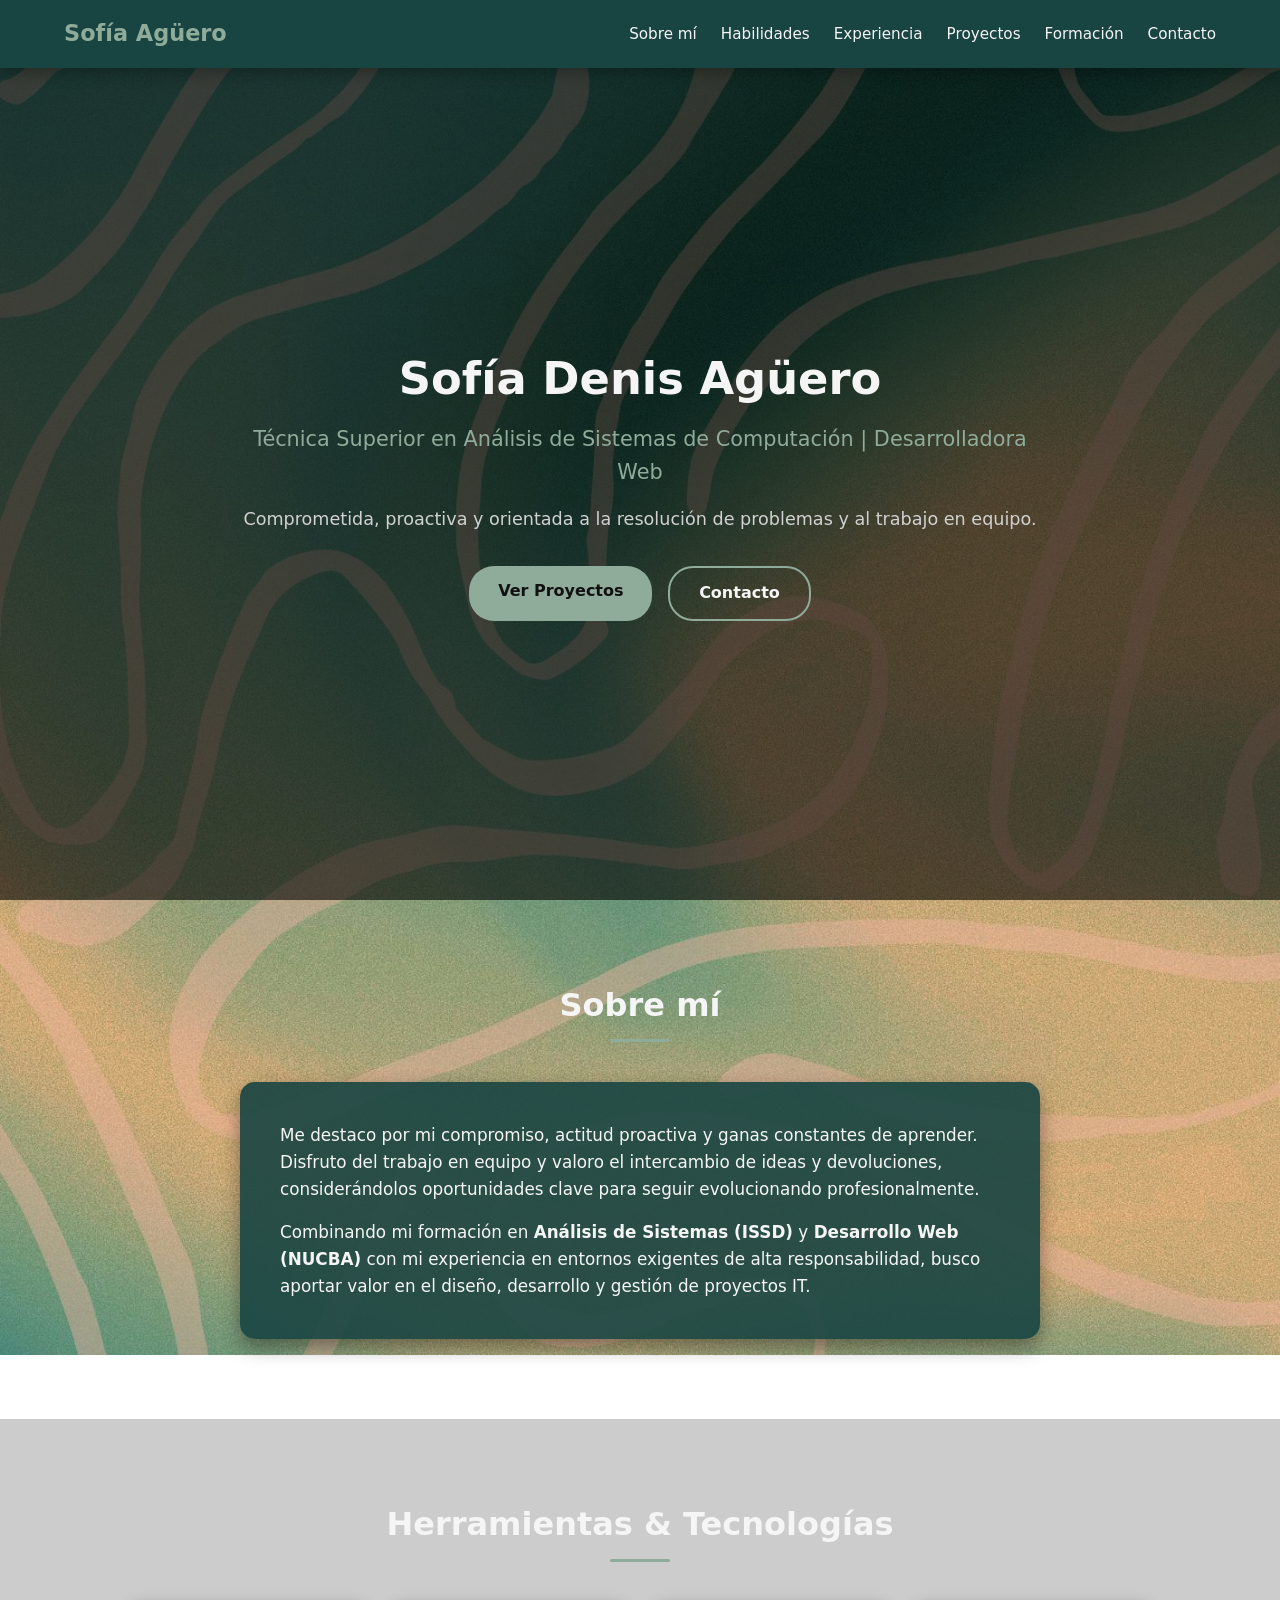
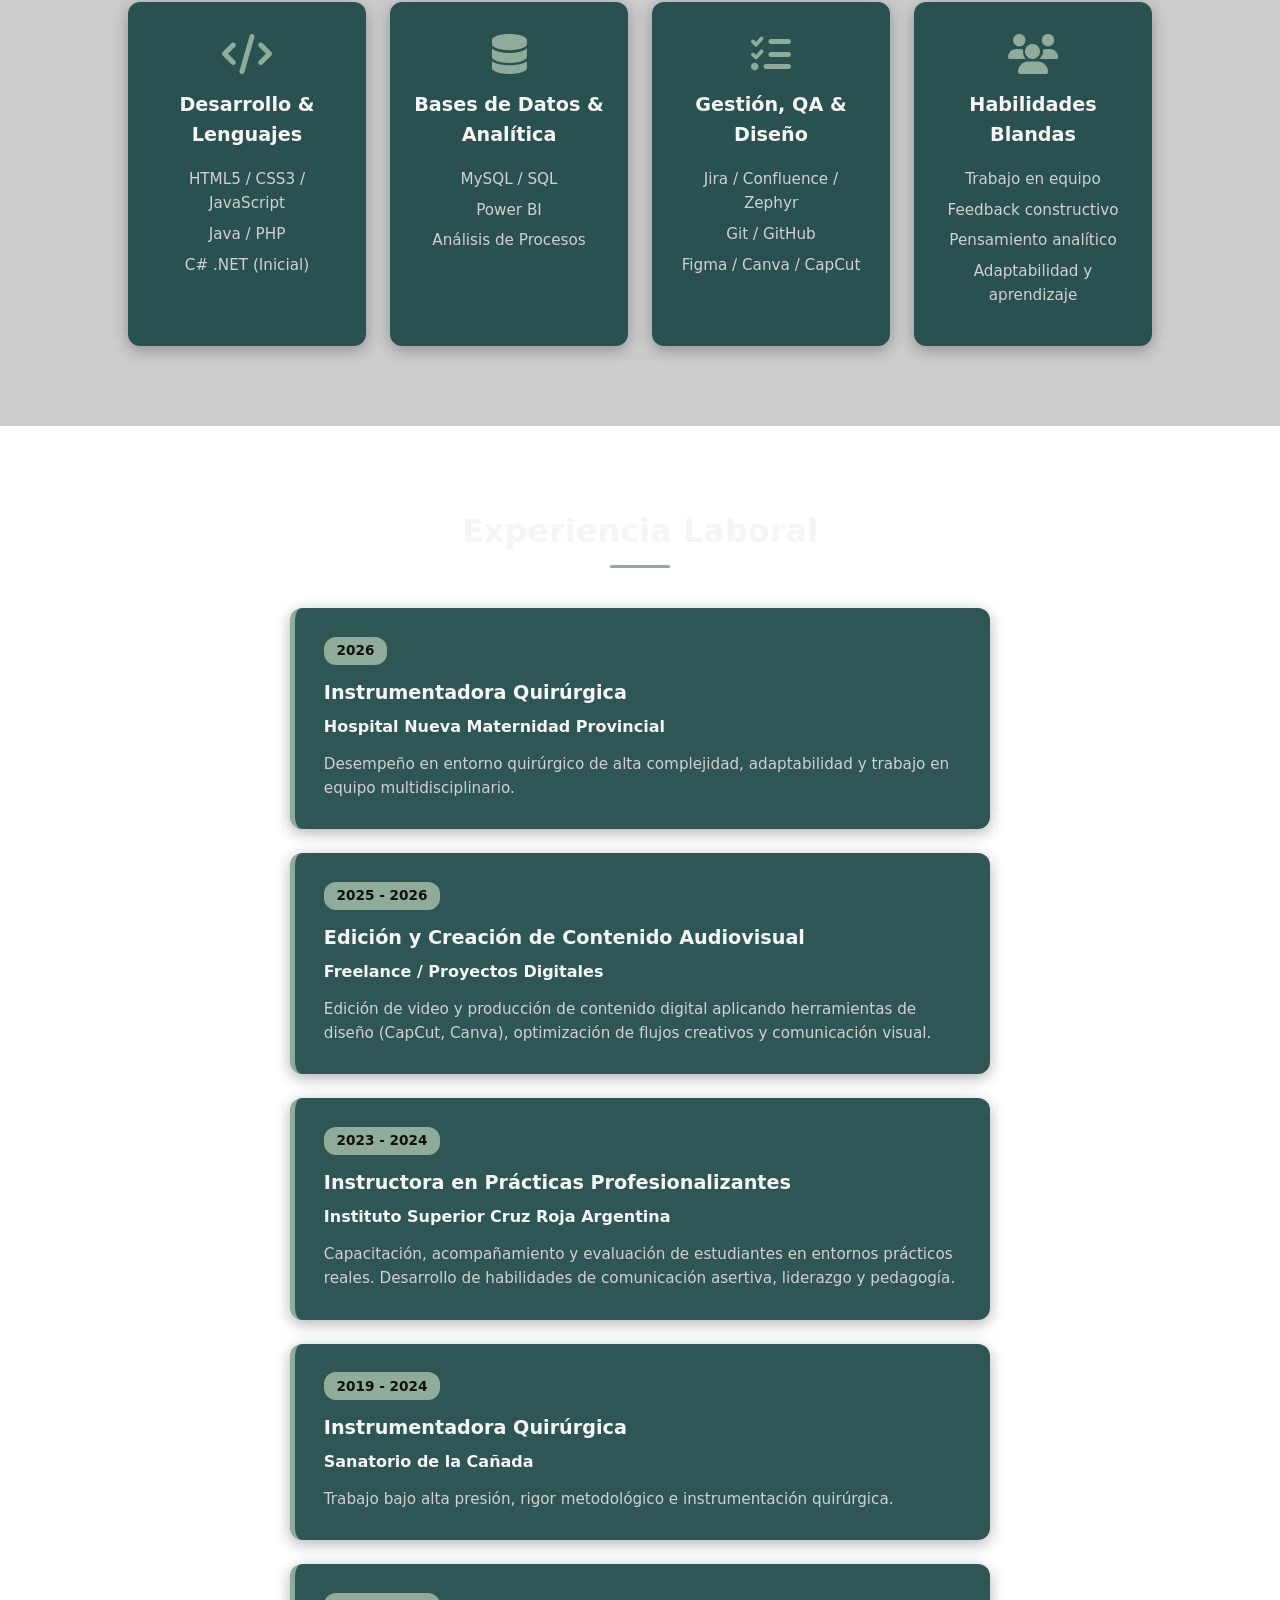
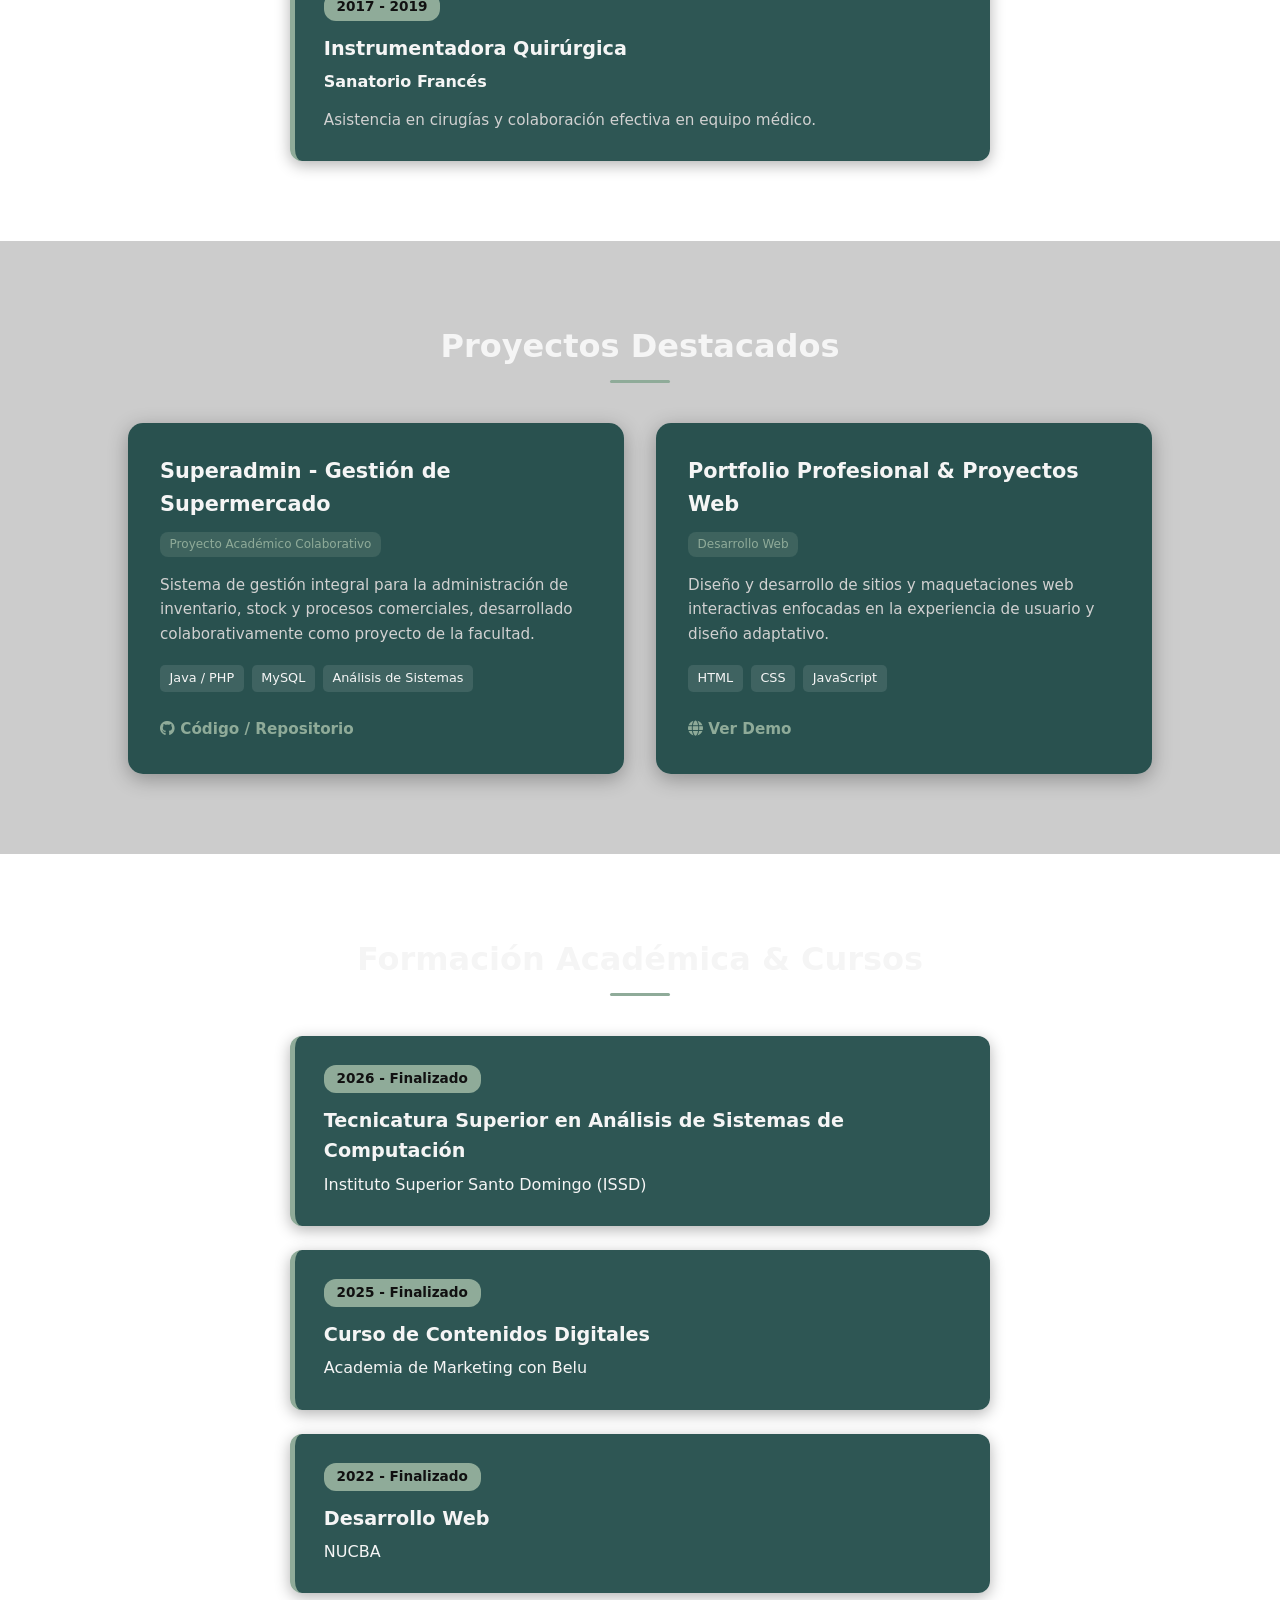
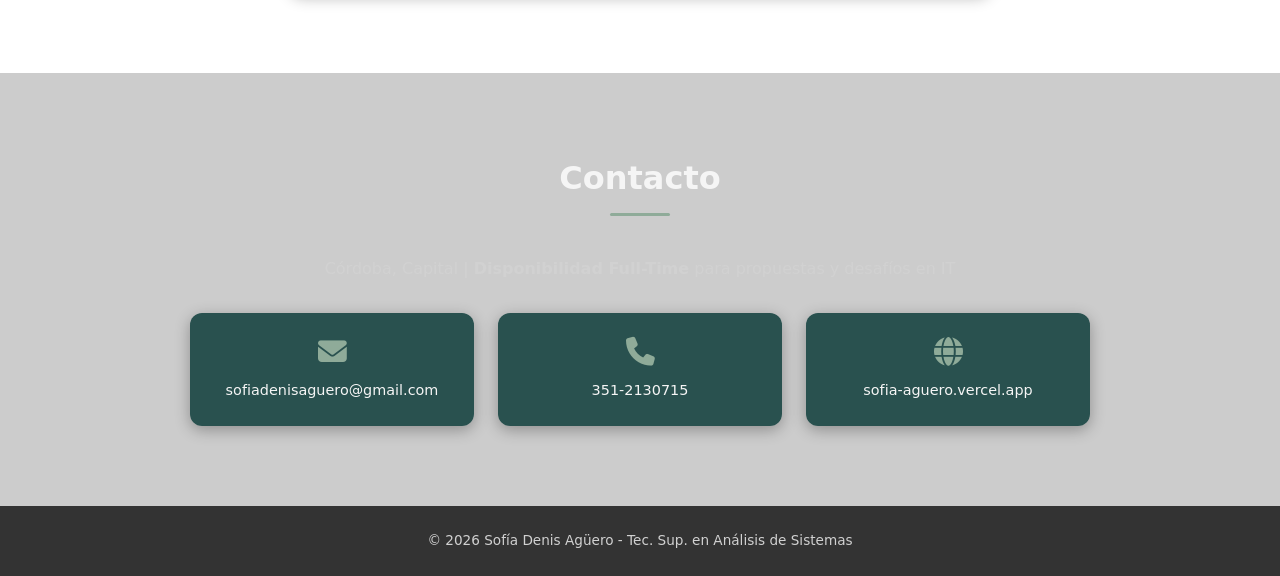
==== index.html @ 7c3e2b2a "Simplify experience descriptions in index.html Removed redundant phrases from experience description" ====
<!DOCTYPE html>
<html lang="es">
<head>
    <meta charset="UTF-8">
    <meta name="viewport" content="width=device-width, initial-scale=1.0">
    <title>Sofía Denis Agüero | Analista de Sistemas & Web Developer</title>
    <link rel="stylesheet" href="index.css">
    <link rel="stylesheet" href="https://cdnjs.cloudflare.com/ajax/libs/font-awesome/6.4.0/css/all.min.css">
</head>
<body>

    <nav class="navbar">
        <div class="logo">Sofía Agüero</div>
        <ul class="nav-links">
            <li><a href="#sobre-mi">Sobre mí</a></li>
            <li><a href="#habilidades">Habilidades</a></li>
            <li><a href="#experiencia">Experiencia</a></li>
            <li><a href="#proyectos">Proyectos</a></li>
            <li><a href="#formacion">Formación</a></li>
            <li><a href="#contacto">Contacto</a></li>
        </ul>
    </nav>

    <header class="hero">
        <div class="hero-content">
            <h1>Sofía Denis Agüero</h1>
            <h2>Técnica Superior en Análisis de Sistemas de Computación | Desarrolladora Web</h2>
            <p>Comprometida, proactiva y orientada a la resolución de problemas y al trabajo en equipo.</p>
            <div class="hero-buttons">
                <a href="#proyectos" class="btn primary">Ver Proyectos</a>
                <a href="#contacto" class="btn secondary">Contacto</a>
            </div>
        </div>
    </header>

    <section id="sobre-mi" class="section">
        <h2>Sobre mí</h2>
        <div class="sobre-mi-container">
            <div class="perfil-card">
                <p>
                    Me destaco por mi compromiso, actitud proactiva y ganas constantes de aprender. Disfruto del trabajo en equipo y valoro el intercambio de ideas y devoluciones, considerándolos oportunidades clave para seguir evolucionando profesionalmente.
                </p>
                <p>
                    Combinando mi formación en <strong>Análisis de Sistemas (ISSD)</strong> y <strong>Desarrollo Web (NUCBA)</strong> con mi experiencia en entornos exigentes de alta responsabilidad, busco aportar valor en el diseño, desarrollo y gestión de proyectos IT.
                </p>
            </div>
        </div>
    </section>

    <section id="habilidades" class="section bg-alt">
        <h2>Herramientas & Tecnologías</h2>
        <div class="skills-grid">
            
            <div class="skill-card">
                <i class="fa-solid fa-code"></i>
                <h3>Desarrollo & Lenguajes</h3>
                <ul>
                    <li>HTML5 / CSS3 / JavaScript</li>
                    <li>Java / PHP</li>
                    <li>C# .NET (Inicial)</li>
                </ul>
            </div>

            <div class="skill-card">
                <i class="fa-solid fa-database"></i>
                <h3>Bases de Datos & Analítica</h3>
                <ul>
                    <li>MySQL / SQL</li>
                    <li>Power BI</li>
                    <li>Análisis de Procesos</li>
                </ul>
            </div>

            <div class="skill-card">
                <i class="fa-solid fa-list-check"></i>
                <h3>Gestión, QA & Diseño</h3>
                <ul>
                    <li>Jira / Confluence / Zephyr</li>
                    <li>Git / GitHub</li>
                    <li>Figma / Canva / CapCut</li>
                </ul>
            </div>

            <div class="skill-card">
                <i class="fa-solid fa-users"></i>
                <h3>Habilidades Blandas</h3>
                <ul>
                    <li>Trabajo en equipo</li>
                    <li>Feedback constructivo</li>
                    <li>Pensamiento analítico</li>
                    <li>Adaptabilidad y aprendizaje</li>
                </ul>
            </div>

        </div>
    </section>

    <section id="experiencia" class="section">
        <h2>Experiencia Laboral</h2>
        <div class="timeline">

            <div class="timeline-item">
                <span class="status finalizado">2026</span>
                <h3>Instrumentadora Quirúrgica</h3>
                <p><strong>Hospital Nueva Maternidad Provincial</strong></p>
                <p class="exp-desc">
                    Desempeño en entorno quirúrgico de alta complejidad, adaptabilidad y trabajo en equipo multidisciplinario.
                </p>
            </div>

            <div class="timeline-item">
                <span class="status finalizado">2025 - 2026</span>
                <h3>Edición y Creación de Contenido Audiovisual</h3>
                <p><strong>Freelance / Proyectos Digitales</strong></p>
                <p class="exp-desc">
                    Edición de video y producción de contenido digital aplicando herramientas de diseño (CapCut, Canva), optimización de flujos creativos y comunicación visual.
                </p>
            </div>

            <div class="timeline-item">
                <span class="status finalizado">2023 - 2024</span>
                <h3>Instructora en Prácticas Profesionalizantes</h3>
                <p><strong>Instituto Superior Cruz Roja Argentina</strong></p>
                <p class="exp-desc">
                    Capacitación, acompañamiento y evaluación de estudiantes en entornos prácticos reales. Desarrollo de habilidades de comunicación asertiva, liderazgo y pedagogía.
                </p>
            </div>

            <div class="timeline-item">
                <span class="status finalizado">2019 - 2024</span>
                <h3>Instrumentadora Quirúrgica</h3>
                <p><strong>Sanatorio de la Cañada</strong></p>
                <p class="exp-desc">
                    Trabajo bajo alta presión, rigor metodológico e instrumentación quirúrgica.
                </p>
            </div>

            <div class="timeline-item">
                <span class="status finalizado">2017 - 2019</span>
                <h3>Instrumentadora Quirúrgica</h3>
                <p><strong>Sanatorio Francés</strong></p>
                <p class="exp-desc">
                    Asistencia en cirugías y colaboración efectiva en equipo médico.
                </p>
            </div>

        </div>
    </section>

    <section id="proyectos" class="section bg-alt">
        <h2>Proyectos Destacados</h2>
        <div class="proyectos-grid">
            
            <article class="proyecto-card">
                <div class="proyecto-header">
                    <h3>Superadmin - Gestión de Supermercado</h3>
                    <span class="badge">Proyecto Académico Colaborativo</span>
                </div>
                <p>
                    Sistema de gestión integral para la administración de inventario, stock y procesos comerciales, desarrollado colaborativamente como proyecto de la facultad.
                </p>
                <ul class="tech-stack">
                    <li>Java / PHP</li>
                    <li>MySQL</li>
                    <li>Análisis de Sistemas</li>
                </ul>
                <div class="proyecto-links">
                    <a href="https://github.com/sofiadenisaguero/SuperAdmin.git" target="_blank" class="link-btn"><i class="fa-brands fa-github"></i> Código / Repositorio</a>
                </div>
            </article>

            <article class="proyecto-card">
                <div class="proyecto-header">
                    <h3>Portfolio Profesional & Proyectos Web</h3>
                    <span class="badge">Desarrollo Web</span>
                </div>
                <p>
                    Diseño y desarrollo de sitios y maquetaciones web interactivas enfocadas en la experiencia de usuario y diseño adaptativo.
                </p>
                <ul class="tech-stack">
                    <li>HTML</li>
                    <li>CSS</li>
                    <li>JavaScript</li>
                </ul>
                <div class="proyecto-links">
                    <a href="https://sofia-aguero.vercel.app" target="_blank" class="link-btn"><i class="fa-solid fa-globe"></i> Ver Demo</a>
                </div>
            </article>

        </div>
    </section>

    <section id="formacion" class="section">
        <h2>Formación Académica & Cursos</h2>
        <div class="timeline">
            
            <div class="timeline-item">
                <span class="status finalizado">2026 - Finalizado</span>
                <h3>Tecnicatura Superior en Análisis de Sistemas de Computación</h3>
                <p>Instituto Superior Santo Domingo (ISSD)</p>
            </div>

            <div class="timeline-item">
                <span class="status finalizado">2025 - Finalizado</span>
                <h3>Curso de Contenidos Digitales</h3>
                <p>Academia de Marketing con Belu</p>
            </div>

            <div class="timeline-item">
                <span class="status finalizado">2022 - Finalizado</span>
                <h3>Desarrollo Web</h3>
                <p>NUCBA</p>
            </div>

        </div>
    </section>

   <section id="contacto" class="section bg-alt">
        <h2>Contacto</h2>
        <p class="contacto-intro">
            Córdoba, Capital | <strong>Disponibilidad Full-Time</strong> para propuestas y desafíos en IT
        </p>
        
        <div class="contacto-grid">
            <a href="mailto:sofiadenisaguero@gmail.com" class="contacto-card">
                <i class="fa-solid fa-envelope"></i>
                <span>sofiadenisaguero@gmail.com</span>
            </a>
            <a href="tel:3512130715" class="contacto-card">
                <i class="fa-solid fa-phone"></i>
                <span>351-2130715</span>
            </a>
            <a href="https://sofia-aguero.vercel.app" target="_blank" class="contacto-card">
                <i class="fa-solid fa-globe"></i>
                <span>sofia-aguero.vercel.app</span>
            </a>
        </div>
    </section>

    <footer>
        <p>&copy; 2026 Sofía Denis Agüero - Tec. Sup. en Análisis de Sistemas</p>
    </footer>

</body>
</html>
---- index.css ----
:root {
    --primary-color: #184442;
    --primary-hover: #195250;
    --secondary-color: #8fab99;
    --accent-color: #da1071;
    --bg-dark: rgba(24, 68, 66, 0.85);
    --bg-light: rgba(255, 255, 255, 0.05);
    --text-light: #f5f5f5;
    --text-muted: #d1d1d1;
    --card-bg: rgba(24, 68, 66, 0.9);
}

* {
    box-sizing: border-box;
    margin: 0;
    padding: 0;
}

html {
    scroll-behavior: smooth;
}

body {
    width: 100%;
    min-height: 100vh;
    background-image: linear-gradient(rgba(0, 0, 0, 0.6), rgba(0, 0, 0, 0.6)), url('img/fondo.jpg');
    background-size: cover;
    background-position: center;
    background-repeat: no-repeat;
    background-attachment: fixed;
    font-family: system-ui, -apple-system, BlinkMacSystemFont, "Segoe UI", Roboto, Oxygen, Ubuntu, Cantarell, "Open Sans", sans-serif;
    color: var(--text-light);
    line-height: 1.6;
}

a {
    text-decoration: none;
    color: inherit;
    transition: all 0.3s ease;
}

ul {
    list-style: none;
}


.navbar {
    position: fixed;
    top: 0;
    width: 100%;
    display: flex;
    justify-content: space-between;
    align-items: center;
    padding: 1rem 5%;
    background-color: var(--primary-color);
    box-shadow: 0 4px 15px rgba(0, 0, 0, 0.3);
    z-index: 1000;
}

.logo {
    font-size: 1.4rem;
    font-weight: 700;
    color: var(--secondary-color);
}

.nav-links {
    display: flex;
    gap: 1.5rem;
}

.nav-links a {
    font-size: 0.95rem;
    font-weight: 500;
}

.nav-links a:hover {
    color: var(--secondary-color);
}


.hero {
    min-height: 100vh;
    display: flex;
    align-items: center;
    justify-content: center;
    text-align: center;
    padding: 6rem 1rem 2rem 1rem;
}

.hero-content {
    max-width: 800px;
}

.hero h1 {
    font-size: 2.8rem;
    margin-bottom: 0.5rem;
}

.hero h2 {
    font-size: 1.3rem;
    color: var(--secondary-color);
    font-weight: 500;
    margin-bottom: 1rem;
}

.hero p {
    font-size: 1.1rem;
    color: var(--text-muted);
    margin-bottom: 2rem;
}

.hero-buttons {
    display: flex;
    gap: 1rem;
    justify-content: center;
}

.btn {
    padding: 0.8rem 1.8rem;
    border-radius: 25px;
    font-weight: 600;
    display: inline-block;
}

.btn.primary {
    background-color: var(--secondary-color);
    color: #111;
}

.btn.primary:hover {
    background-color: #a1bfab;
    transform: translateY(-2px);
}

.btn.secondary {
    border: 2px solid var(--secondary-color);
    color: var(--text-light);
}

.btn.secondary:hover {
    background-color: var(--secondary-color);
    color: #111;
    transform: translateY(-2px);
}


.section {
    padding: 5rem 10%;
}

.section h2 {
    text-align: center;
    font-size: 2rem;
    margin-bottom: 2.5rem;
    position: relative;
}

.section h2::after {
    content: '';
    display: block;
    width: 60px;
    height: 3px;
    background-color: var(--secondary-color);
    margin: 0.5rem auto 0 auto;
    border-radius: 2px;
}

.bg-alt {
    background-color: rgba(0, 0, 0, 0.2);
}


.sobre-mi-container {
    max-width: 800px;
    margin: 0 auto;
}

.perfil-card {
    background-color: var(--card-bg);
    padding: 2.5rem;
    border-radius: 15px;
    box-shadow: 0 8px 20px rgba(0, 0, 0, 0.4);
}

.perfil-card p {
    margin-bottom: 1rem;
    font-size: 1.05rem;
}

.perfil-card p:last-child {
    margin-bottom: 0;
}


.skills-grid {
    display: grid;
    grid-template-columns: repeat(auto-fit, minmax(220px, 1fr));
    gap: 1.5rem;
}

.skill-card {
    background-color: var(--card-bg);
    padding: 2rem 1.5rem;
    border-radius: 12px;
    text-align: center;
    box-shadow: 0 4px 15px rgba(0, 0, 0, 0.3);
    transition: transform 0.3s ease;
}

.skill-card:hover {
    transform: translateY(-5px);
}

.skill-card i {
    font-size: 2.5rem;
    color: var(--secondary-color);
    margin-bottom: 1rem;
}

.skill-card h3 {
    font-size: 1.2rem;
    margin-bottom: 1rem;
}

.skill-card ul li {
    font-size: 0.95rem;
    color: var(--text-muted);
    margin-bottom: 0.4rem;
}


.timeline {
    max-width: 700px;
    margin: 0 auto;
    display: flex;
    flex-direction: column;
    gap: 1.5rem;
}

.timeline-item {
    background-color: var(--card-bg);
    padding: 1.8rem;
    border-radius: 12px;
    border-left: 5px solid var(--secondary-color);
    box-shadow: 0 4px 15px rgba(0, 0, 0, 0.3);
}

.status {
    display: inline-block;
    padding: 0.2rem 0.8rem;
    background-color: var(--secondary-color);
    color: #111;
    font-size: 0.85rem;
    font-weight: 700;
    border-radius: 12px;
    margin-bottom: 0.8rem;
}

.timeline-item h3 {
    font-size: 1.2rem;
    margin-bottom: 0.3rem;
}

.exp-desc {
    margin-top: 0.8rem;
    color: var(--text-muted);
    font-size: 0.95rem;
}


.proyectos-grid {
    display: grid;
    grid-template-columns: repeat(auto-fit, minmax(300px, 1fr));
    gap: 2rem;
}

.proyecto-card {
    background-color: var(--card-bg);
    padding: 2rem;
    border-radius: 15px;
    display: flex;
    flex-direction: column;
    justify-content: space-between;
    box-shadow: 0 5px 20px rgba(0, 0, 0, 0.3);
}

.proyecto-header h3 {
    font-size: 1.3rem;
    margin-bottom: 0.5rem;
}

.badge {
    display: inline-block;
    font-size: 0.75rem;
    background-color: rgba(143, 171, 153, 0.2);
    color: var(--secondary-color);
    padding: 0.2rem 0.6rem;
    border-radius: 8px;
    margin-bottom: 1rem;
}

.proyecto-card p {
    color: var(--text-muted);
    font-size: 0.95rem;
    margin-bottom: 1.2rem;
}

.tech-stack {
    display: flex;
    flex-wrap: wrap;
    gap: 0.5rem;
    margin-bottom: 1.5rem;
}

.tech-stack li {
    background-color: rgba(255, 255, 255, 0.1);
    font-size: 0.8rem;
    padding: 0.2rem 0.6rem;
    border-radius: 5px;
}

.link-btn {
    display: inline-block;
    color: var(--secondary-color);
    font-weight: 600;
    font-size: 0.95rem;
}

.link-btn:hover {
    color: #fff;
}


.contacto-intro {
    text-align: center;
    margin-bottom: 2rem;
    color: var(--text-muted);
}

.contacto-grid {
    display: grid;
    grid-template-columns: repeat(auto-fit, minmax(220px, 1fr));
    gap: 1.5rem;
    max-width: 900px;
    margin: 0 auto;
}

.contacto-card {
    background-color: var(--card-bg);
    padding: 1.5rem;
    border-radius: 12px;
    display: flex;
    flex-direction: column;
    align-items: center;
    gap: 0.8rem;
    box-shadow: 0 4px 15px rgba(0, 0, 0, 0.3);
}

.contacto-card i {
    font-size: 1.8rem;
    color: var(--secondary-color);
}

.contacto-card span {
    font-size: 0.9rem;
    word-break: break-all;
}

.contacto-card:hover {
    background-color: var(--primary-hover);
    transform: translateY(-3px);
}

footer {
    text-align: center;
    padding: 1.5rem;
    background-color: rgba(0, 0, 0, 0.8);
    font-size: 0.85rem;
    color: var(--text-muted);
}


@media (max-width: 768px) {
    .navbar {
        flex-direction: column;
        gap: 0.8rem;
        padding: 1rem;
    }

    .nav-links {
        gap: 0.8rem;
        flex-wrap: wrap;
        justify-content: center;
    }

    .hero h1 {
        font-size: 2rem;
    }

    .hero h2 {
        font-size: 1.1rem;
    }

    .section {
        padding: 4rem 5%;
    }
}
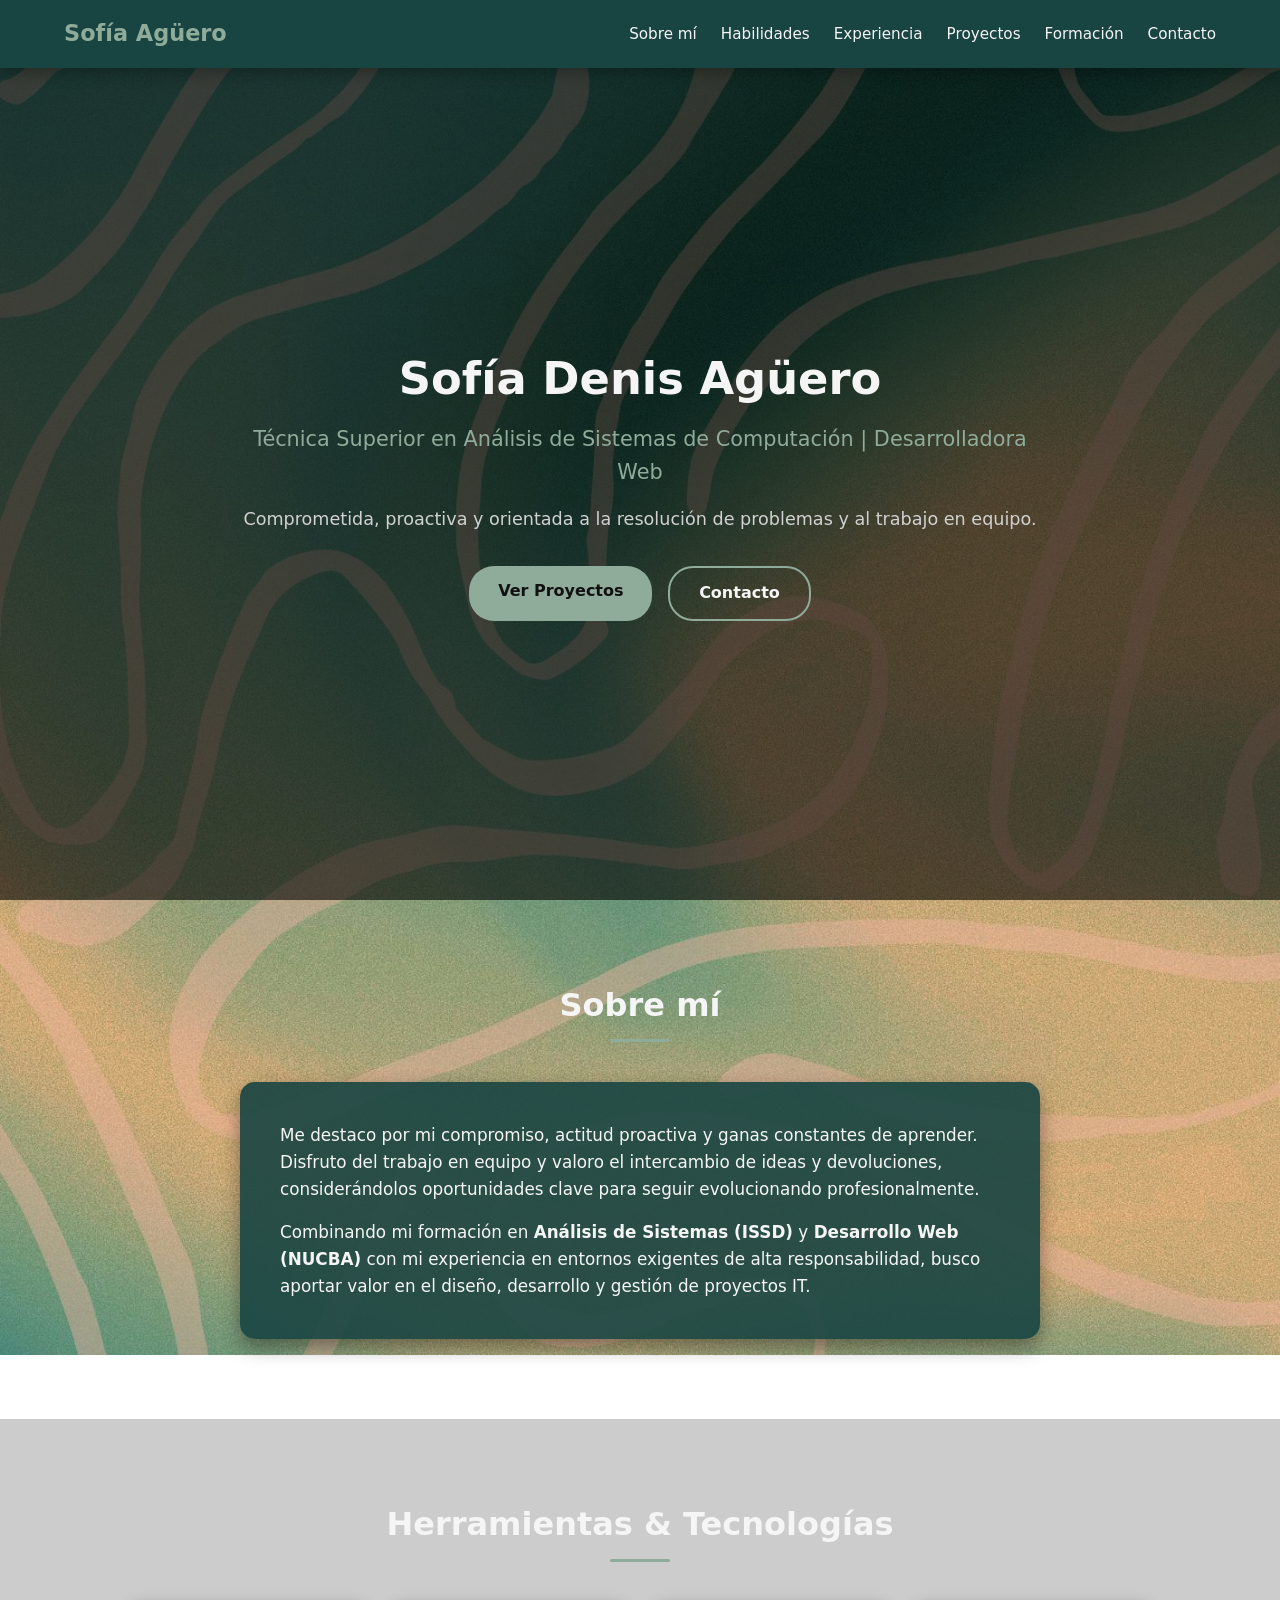
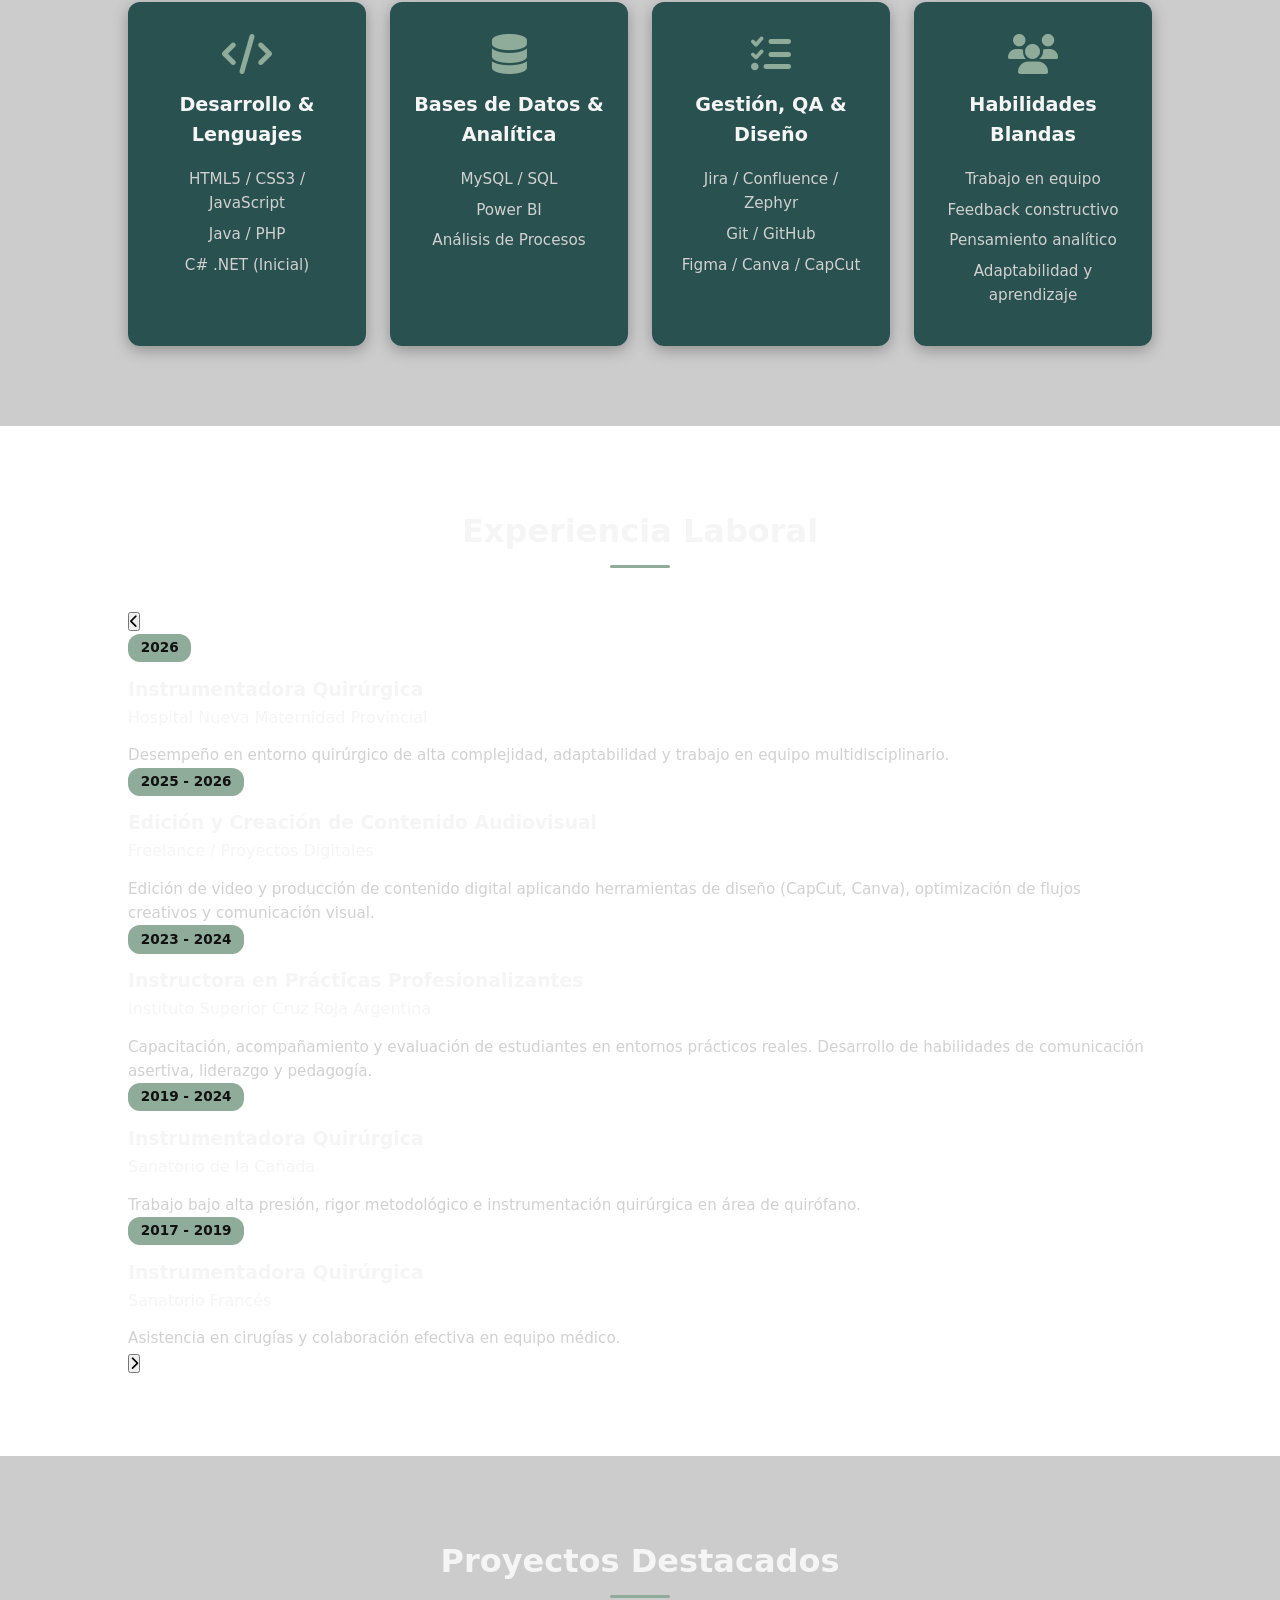
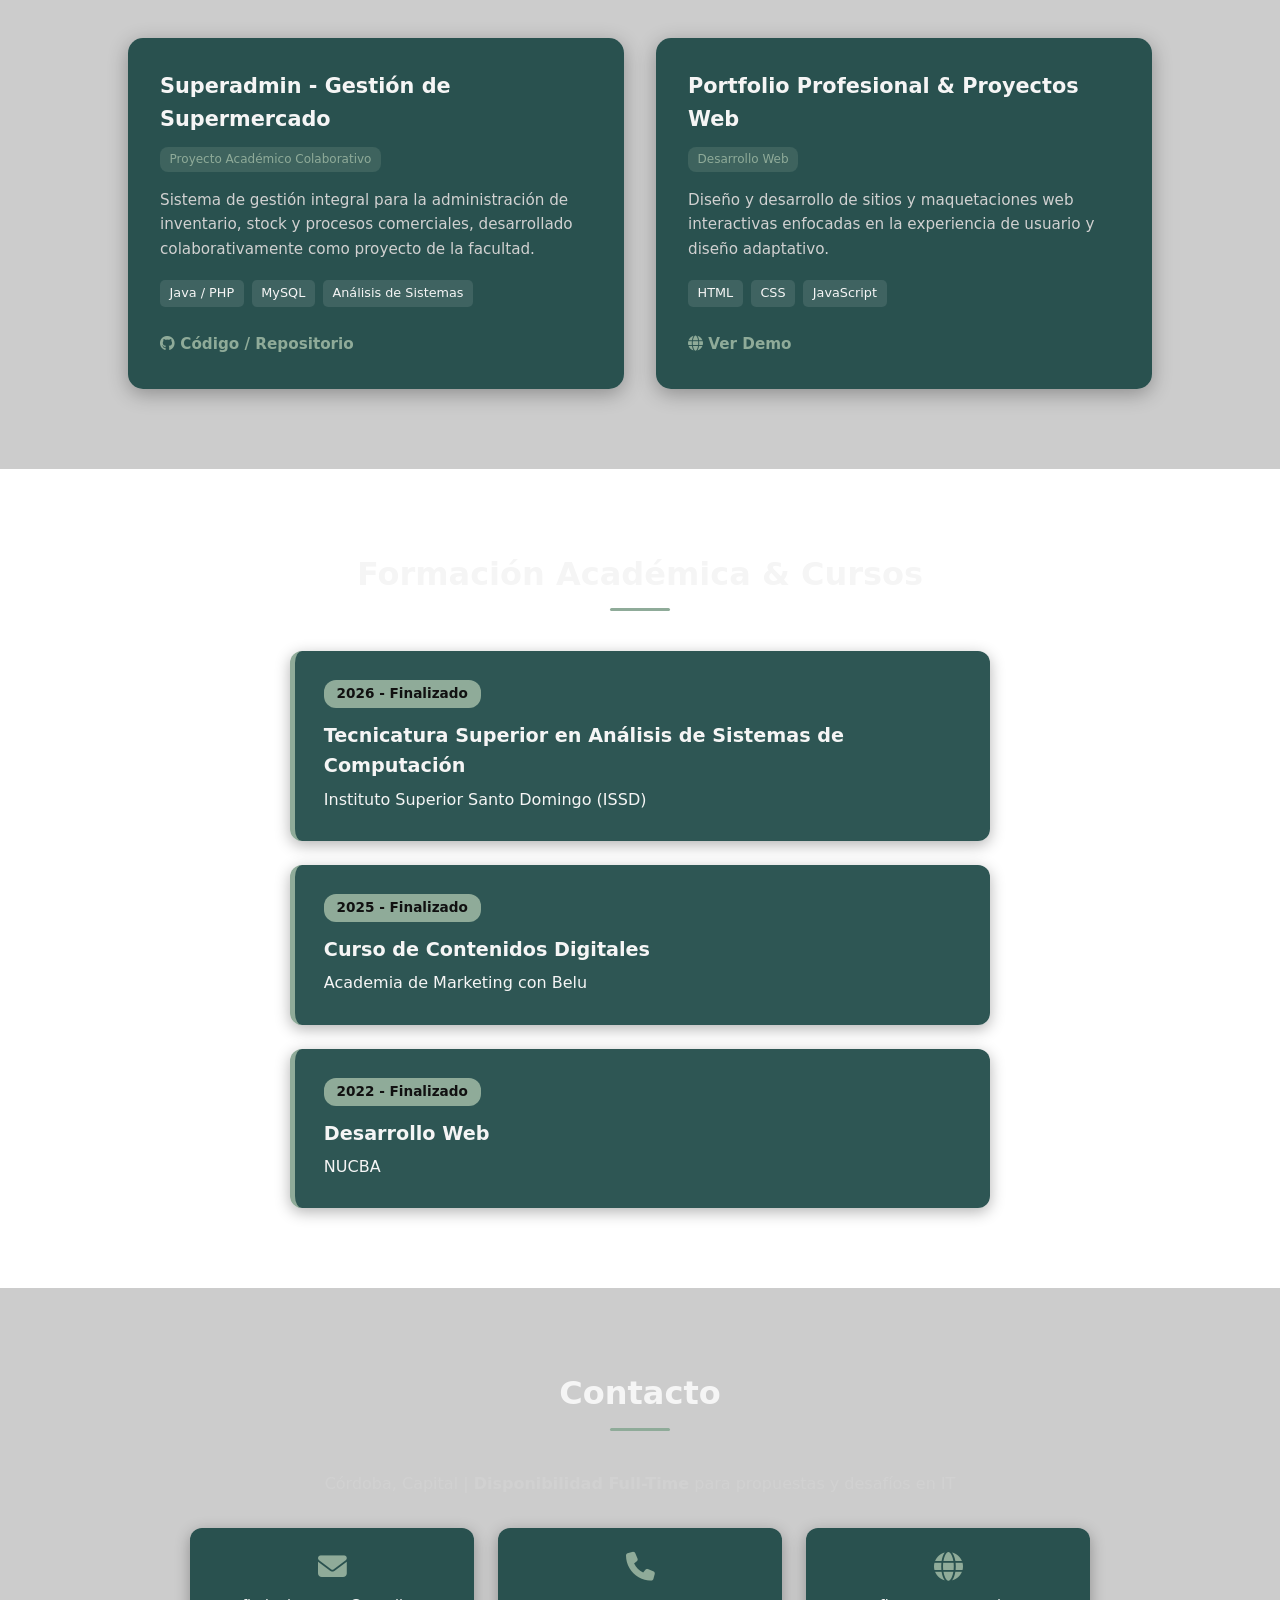
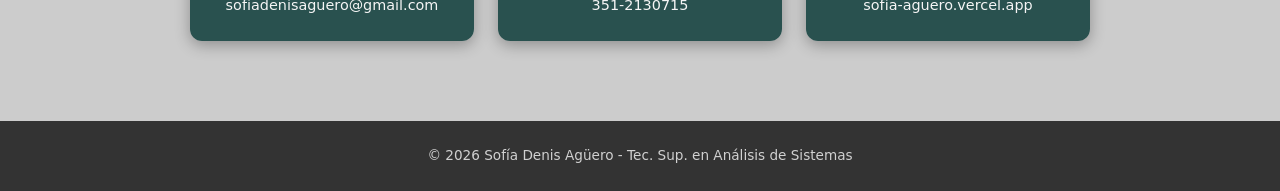
==== commit a92e1ea6: "Refactor experience section to use carousel layout" ====
--- a/index.html
+++ b/index.html
@@ -97,53 +97,66 @@
 
     <section id="experiencia" class="section">
         <h2>Experiencia Laboral</h2>
-        <div class="timeline">
-
-            <div class="timeline-item">
-                <span class="status finalizado">2026</span>
-                <h3>Instrumentadora Quirúrgica</h3>
-                <p><strong>Hospital Nueva Maternidad Provincial</strong></p>
-                <p class="exp-desc">
-                    Desempeño en entorno quirúrgico de alta complejidad, adaptabilidad y trabajo en equipo multidisciplinario.
-                </p>
-            </div>
-
-            <div class="timeline-item">
-                <span class="status finalizado">2025 - 2026</span>
-                <h3>Edición y Creación de Contenido Audiovisual</h3>
-                <p><strong>Freelance / Proyectos Digitales</strong></p>
-                <p class="exp-desc">
-                    Edición de video y producción de contenido digital aplicando herramientas de diseño (CapCut, Canva), optimización de flujos creativos y comunicación visual.
-                </p>
-            </div>
-
-            <div class="timeline-item">
-                <span class="status finalizado">2023 - 2024</span>
-                <h3>Instructora en Prácticas Profesionalizantes</h3>
-                <p><strong>Instituto Superior Cruz Roja Argentina</strong></p>
-                <p class="exp-desc">
-                    Capacitación, acompañamiento y evaluación de estudiantes en entornos prácticos reales. Desarrollo de habilidades de comunicación asertiva, liderazgo y pedagogía.
-                </p>
-            </div>
-
-            <div class="timeline-item">
-                <span class="status finalizado">2019 - 2024</span>
-                <h3>Instrumentadora Quirúrgica</h3>
-                <p><strong>Sanatorio de la Cañada</strong></p>
-                <p class="exp-desc">
-                    Trabajo bajo alta presión, rigor metodológico e instrumentación quirúrgica.
-                </p>
-            </div>
-
-            <div class="timeline-item">
-                <span class="status finalizado">2017 - 2019</span>
-                <h3>Instrumentadora Quirúrgica</h3>
-                <p><strong>Sanatorio Francés</strong></p>
-                <p class="exp-desc">
-                    Asistencia en cirugías y colaboración efectiva en equipo médico.
-                </p>
-            </div>
-
+        
+        <div class="carrusel-container">
+            <button class="carrusel-btn prev" id="prevBtn" aria-label="Anterior">
+                <i class="fa-solid fa-chevron-left"></i>
+            </button>
+
+            <div class="carrusel-track-container">
+                <div class="carrusel-track" id="carruselTrack">
+
+                    <div class="carrusel-card">
+                        <span class="status finalizado">2026</span>
+                        <h3>Instrumentadora Quirúrgica</h3>
+                        <p class="empresa">Hospital Nueva Maternidad Provincial</p>
+                        <p class="exp-desc">
+                            Desempeño en entorno quirúrgico de alta complejidad, adaptabilidad y trabajo en equipo multidisciplinario.
+                        </p>
+                    </div>
+
+                    <div class="carrusel-card">
+                        <span class="status finalizado">2025 - 2026</span>
+                        <h3>Edición y Creación de Contenido Audiovisual</h3>
+                        <p class="empresa">Freelance / Proyectos Digitales</p>
+                        <p class="exp-desc">
+                            Edición de video y producción de contenido digital aplicando herramientas de diseño (CapCut, Canva), optimización de flujos creativos y comunicación visual.
+                        </p>
+                    </div>
+
+                    <div class="carrusel-card">
+                        <span class="status finalizado">2023 - 2024</span>
+                        <h3>Instructora en Prácticas Profesionalizantes</h3>
+                        <p class="empresa">Instituto Superior Cruz Roja Argentina</p>
+                        <p class="exp-desc">
+                            Capacitación, acompañamiento y evaluación de estudiantes en entornos prácticos reales. Desarrollo de habilidades de comunicación asertiva, liderazgo y pedagogía.
+                        </p>
+                    </div>
+
+                    <div class="carrusel-card">
+                        <span class="status finalizado">2019 - 2024</span>
+                        <h3>Instrumentadora Quirúrgica</h3>
+                        <p class="empresa">Sanatorio de la Cañada</p>
+                        <p class="exp-desc">
+                            Trabajo bajo alta presión, rigor metodológico e instrumentación quirúrgica en área de quirófano.
+                        </p>
+                    </div>
+
+                    <div class="carrusel-card">
+                        <span class="status finalizado">2017 - 2019</span>
+                        <h3>Instrumentadora Quirúrgica</h3>
+                        <p class="empresa">Sanatorio Francés</p>
+                        <p class="exp-desc">
+                            Asistencia en cirugías y colaboración efectiva en equipo médico.
+                        </p>
+                    </div>
+
+                </div>
+            </div>
+
+            <button class="carrusel-btn next" id="nextBtn" aria-label="Siguiente">
+                <i class="fa-solid fa-chevron-right"></i>
+            </button>
         </div>
     </section>
 
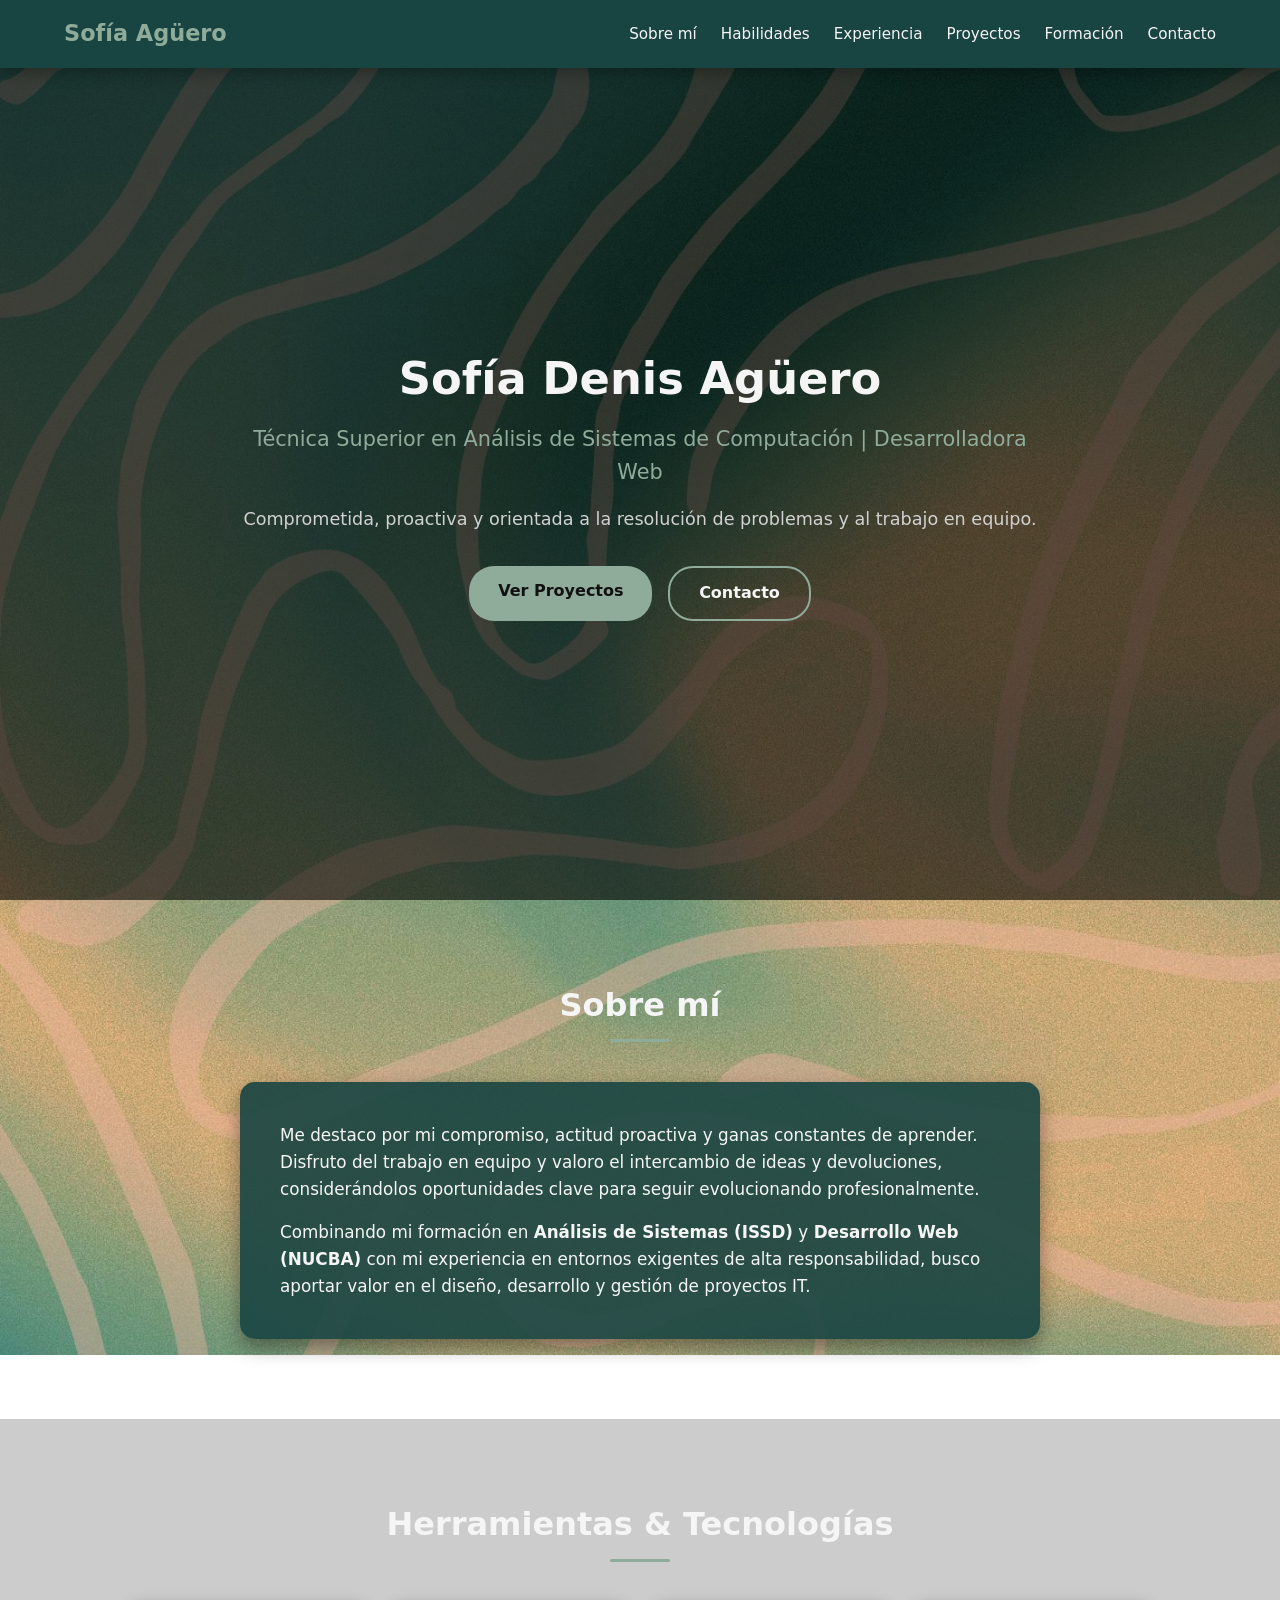
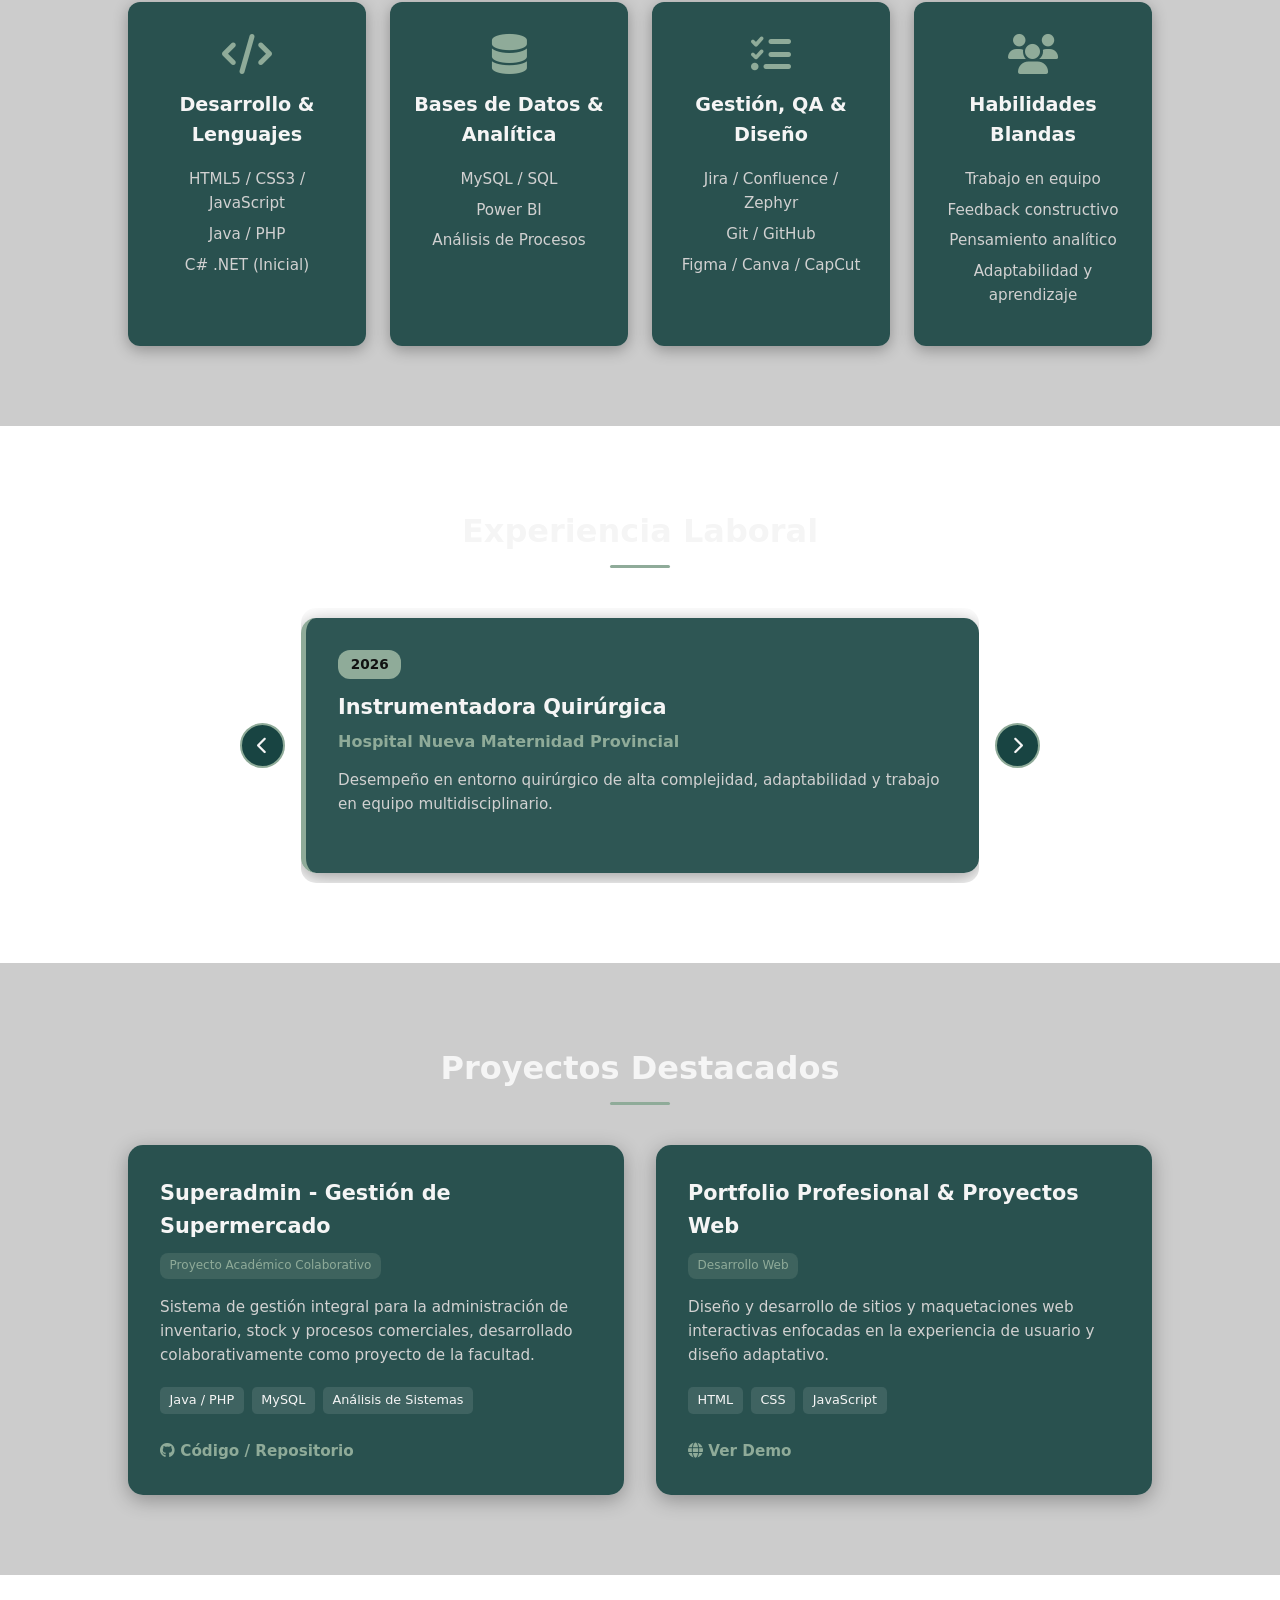
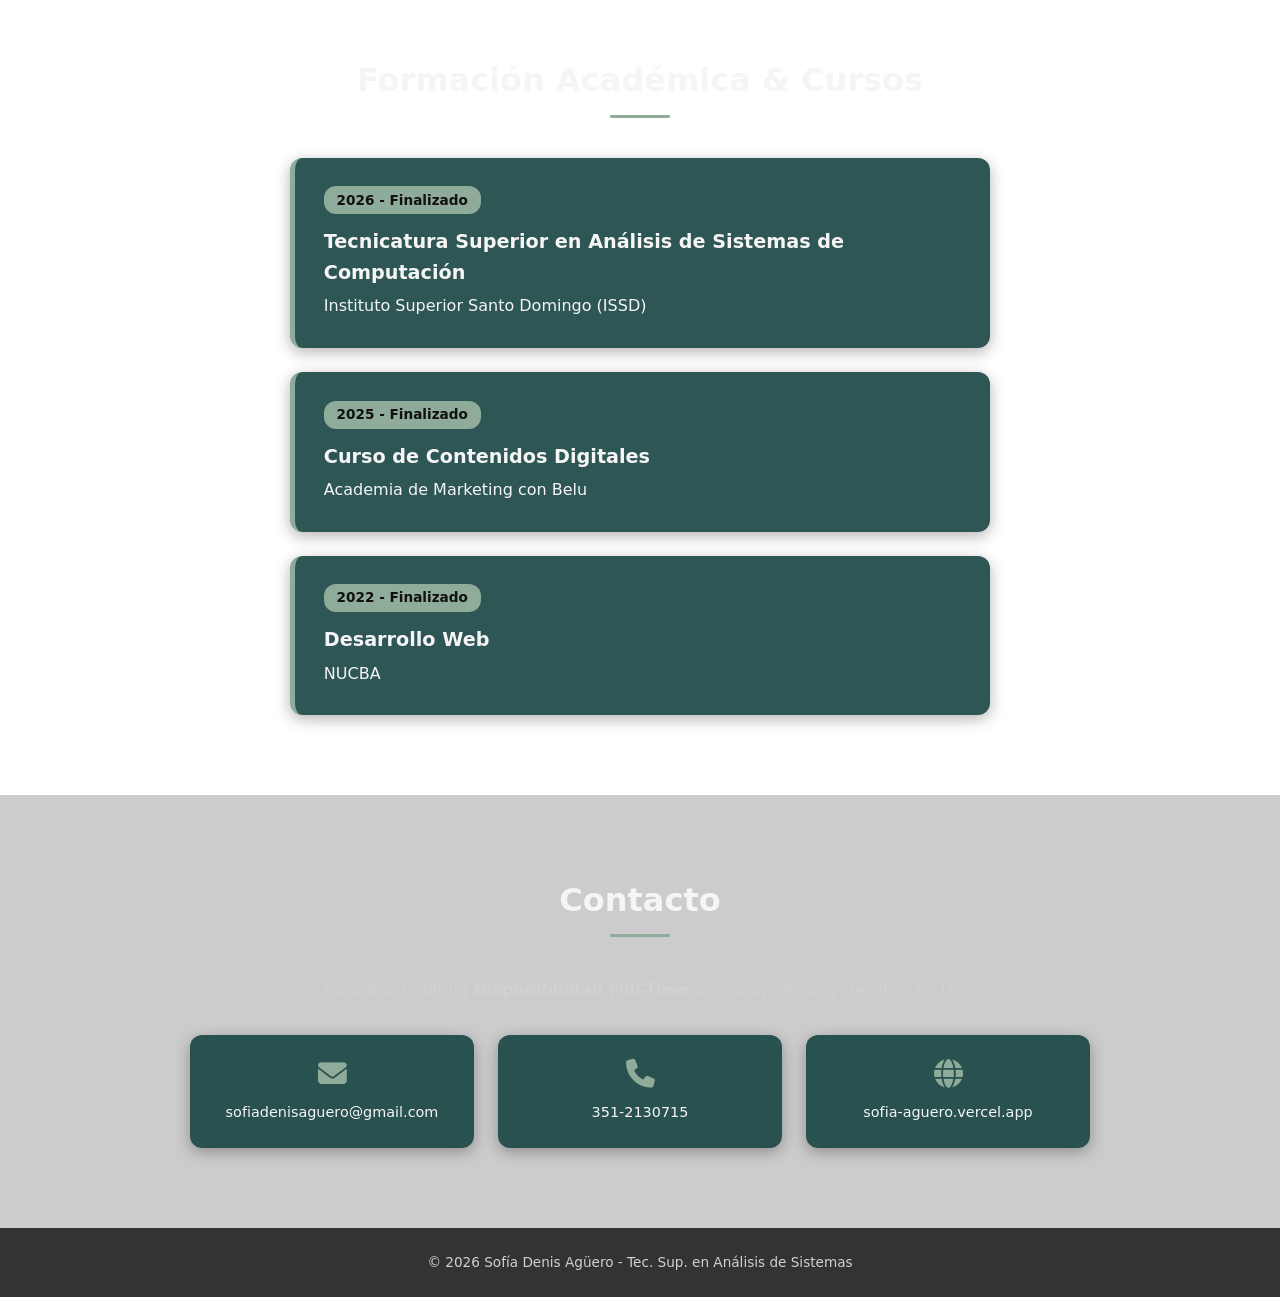
==== commit 6489a258: "Implement carousel functionality in index.html Added JavaScript functionality for a carousel feature" ====
--- a/index.html
+++ b/index.html
@@ -253,6 +253,40 @@
     <footer>
         <p>&copy; 2026 Sofía Denis Agüero - Tec. Sup. en Análisis de Sistemas</p>
     </footer>
-
+<script>
+        const track = id = document.getElementById('carruselTrack');
+        const prevBtn = document.getElementById('prevBtn');
+        const nextBtn = document.getElementById('nextBtn');
+        const cards = document.querySelectorAll('.carrusel-card');
+
+        let currentIndex = 0;
+
+        function updateCarrusel() {
+            const cardWidth = cards[0].clientWidth + 24;
+            track.style.transform = `translateX(-${currentIndex * cardWidth}px)`;
+        }
+
+        nextBtn.addEventListener('click', () => {
+            if (currentIndex < cards.length - 1) {
+                currentIndex++;
+            } else {
+                currentIndex = 0; 
+            }
+            updateCarrusel();
+        });
+
+        prevBtn.addEventListener('click', () => {
+            if (currentIndex > 0) {
+                currentIndex--;
+            } else {
+                currentIndex = cards.length - 1; 
+            }
+            updateCarrusel();
+        });
+
+        window.addEventListener('resize', updateCarrusel);
+    </script>
 </body>
 </html>
+</body>
+</html>
--- a/index.css
+++ b/index.css
@@ -406,3 +406,85 @@
         padding: 4rem 5%;
     }
 }
+
+.carrusel-container {
+    position: relative;
+    max-width: 800px;
+    margin: 0 auto;
+    display: flex;
+    align-items: center;
+    gap: 1rem;
+}
+
+.carrusel-track-container {
+    overflow: hidden;
+    width: 100%;
+    border-radius: 15px;
+    padding: 10px 0;
+}
+
+.carrusel-track {
+    display: flex;
+    gap: 1.5rem;
+    transition: transform 0.4s ease-in-out;
+}
+
+.carrusel-card {
+    min-width: 100%;
+    background-color: var(--card-bg);
+    padding: 2rem;
+    border-radius: 15px;
+    border-left: 5px solid var(--secondary-color);
+    box-shadow: 0 5px 20px rgba(0, 0, 0, 0.4);
+    box-sizing: border-box;
+}
+
+.carrusel-card h3 {
+    font-size: 1.3rem;
+    margin-bottom: 0.3rem;
+}
+
+.carrusel-card .empresa {
+    color: var(--secondary-color);
+    font-weight: 600;
+    margin-bottom: 0.8rem;
+}
+
+.carrusel-btn {
+    background-color: var(--primary-color);
+    border: 2px solid var(--secondary-color);
+    color: var(--text-light);
+    width: 45px;
+    height: 45px;
+    border-radius: 50%;
+    cursor: pointer;
+    display: flex;
+    align-items: center;
+    justify-content: center;
+    font-size: 1.1rem;
+    transition: all 0.3s ease;
+    flex-shrink: 0;
+    z-index: 10;
+}
+
+.carrusel-btn:hover {
+    background-color: var(--secondary-color);
+    color: #111;
+    transform: scale(1.1);
+}
+
+@media (max-width: 600px) {
+    .carrusel-container {
+        gap: 0.5rem;
+    }
+    
+    .carrusel-btn {
+        width: 35px;
+        height: 35px;
+        font-size: 0.9rem;
+    }
+    
+    .carrusel-card {
+        padding: 1.2rem;
+    }
+}
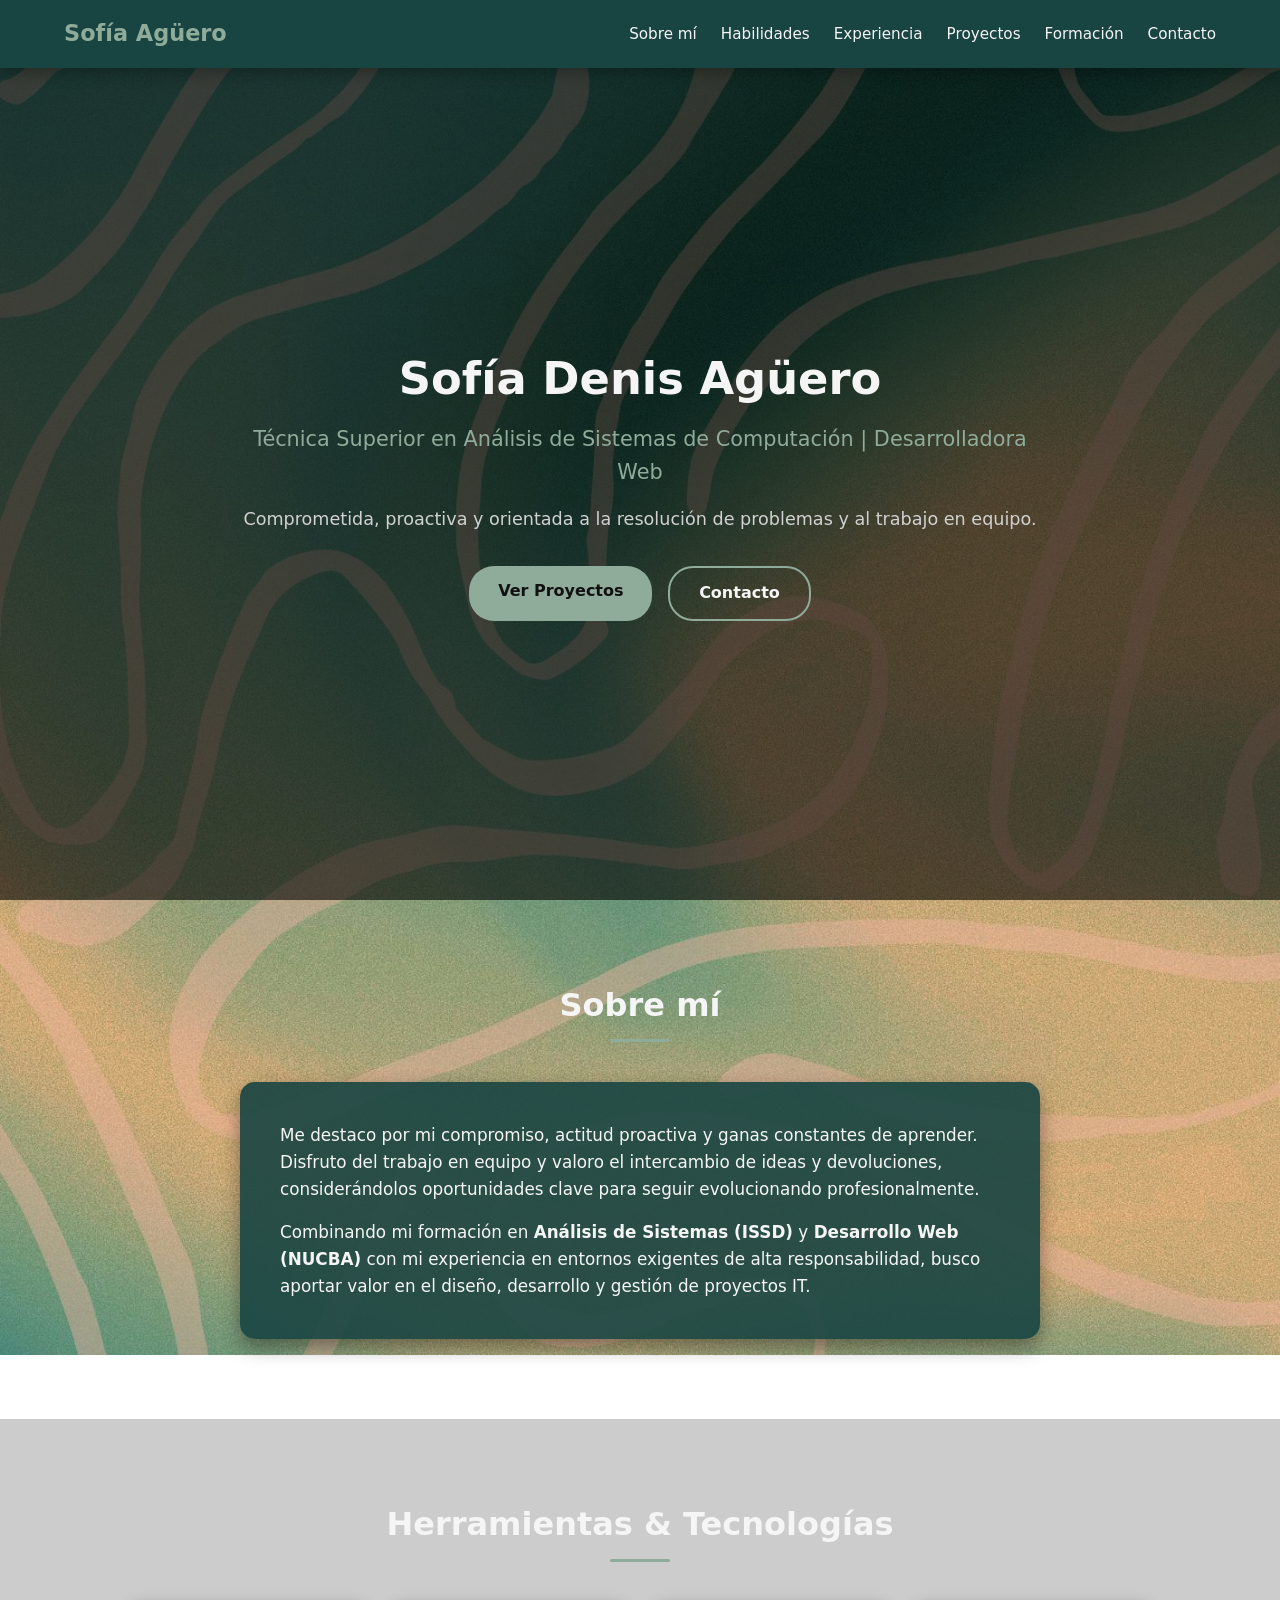
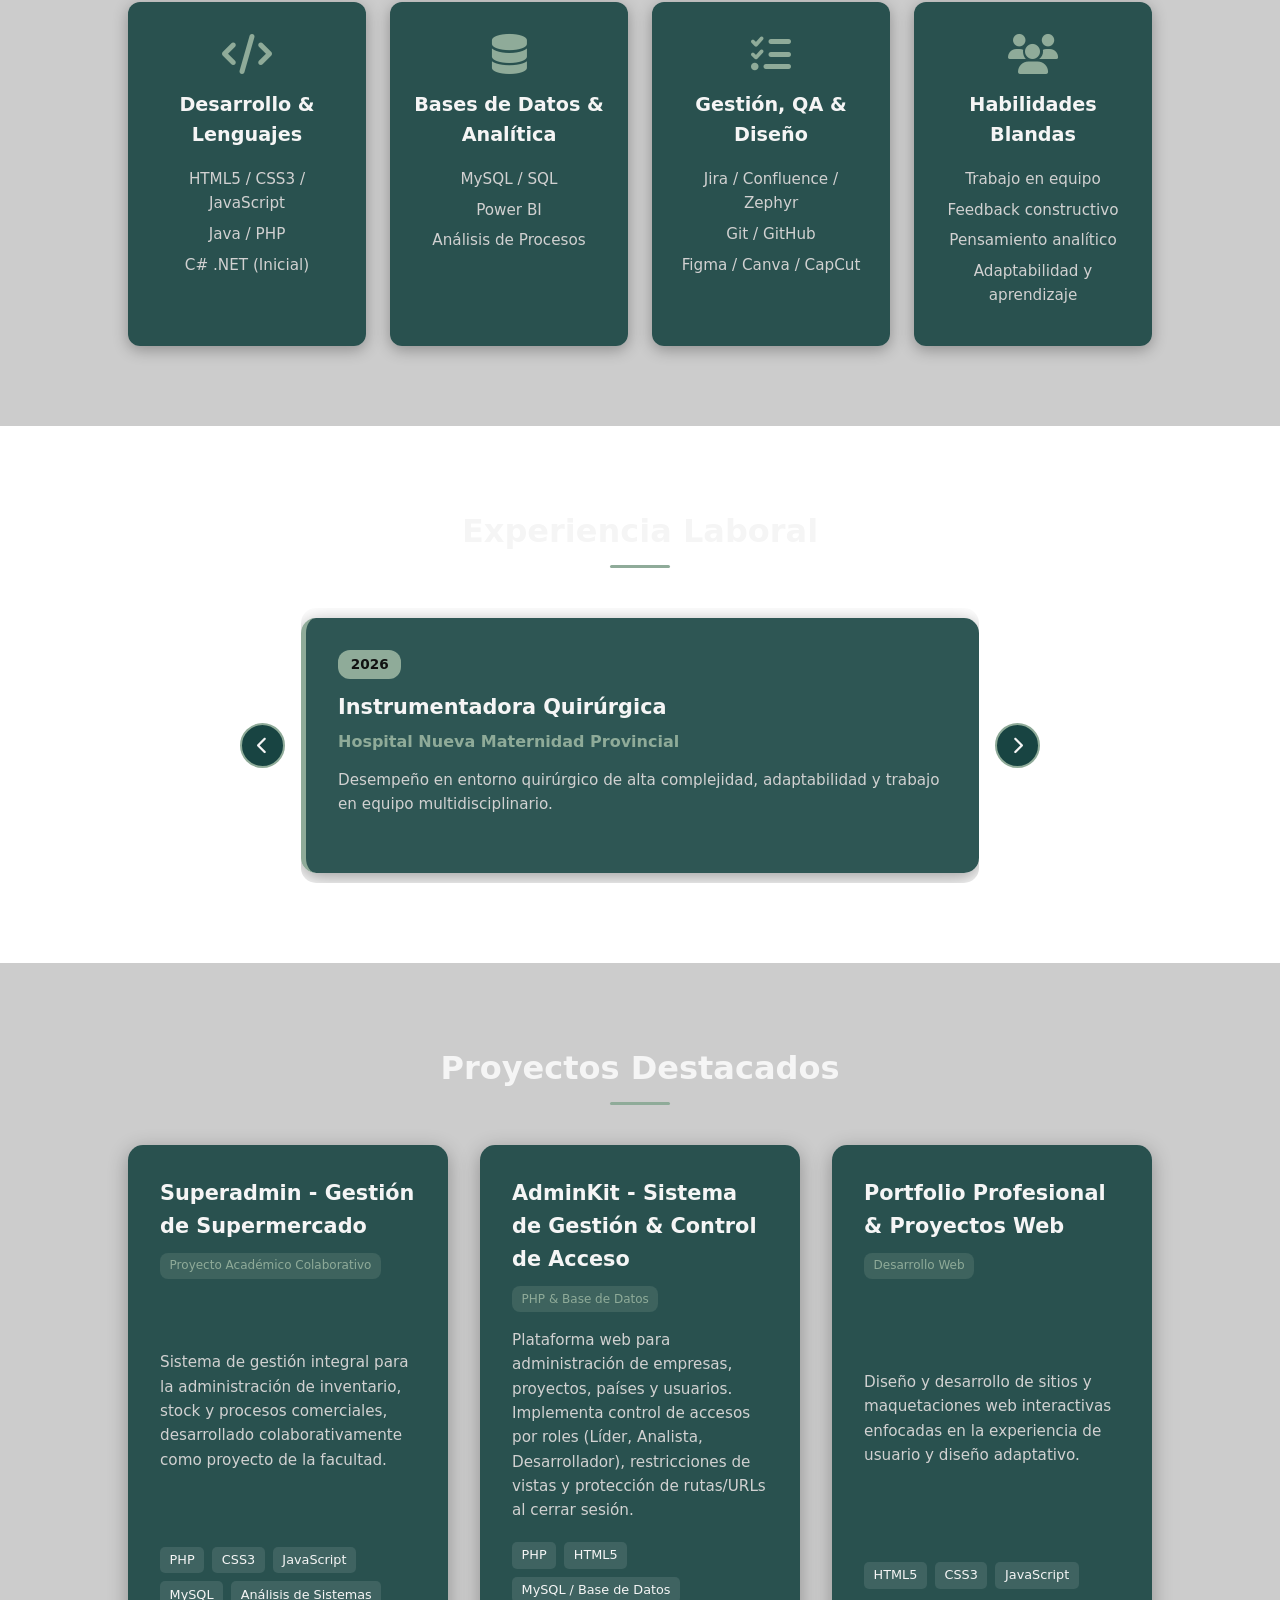
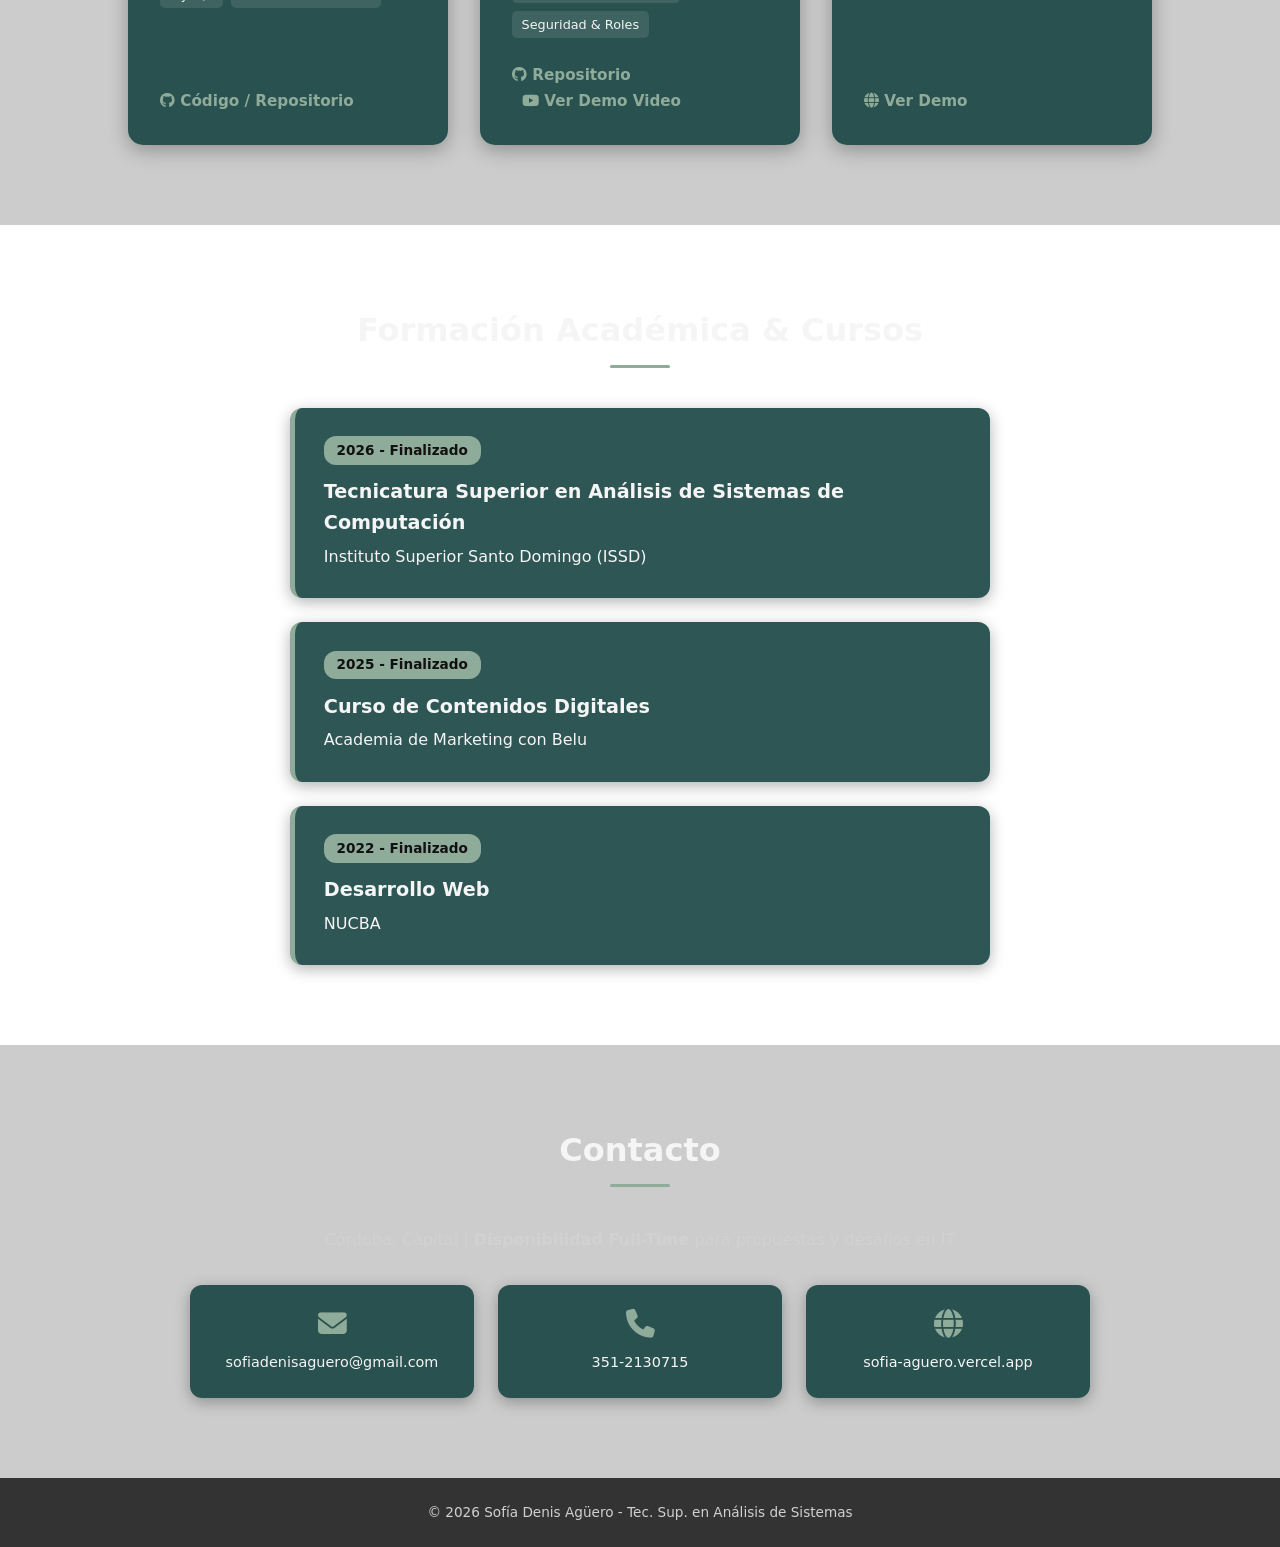
==== commit 0e11278b: "Update project details and tech stack in index.html" ====
--- a/index.html
+++ b/index.html
@@ -172,13 +172,39 @@
                 <p>
                     Sistema de gestión integral para la administración de inventario, stock y procesos comerciales, desarrollado colaborativamente como proyecto de la facultad.
                 </p>
-                <ul class="tech-stack">
-                    <li>Java / PHP</li>
+               <ul class="tech-stack">
+                    <li>PHP</li>
+                    <li>CSS3</li>
+                    <li>JavaScript</li>
                     <li>MySQL</li>
                     <li>Análisis de Sistemas</li>
                 </ul>
                 <div class="proyecto-links">
                     <a href="https://github.com/sofiadenisaguero/SuperAdmin.git" target="_blank" class="link-btn"><i class="fa-brands fa-github"></i> Código / Repositorio</a>
+                </div>
+            </article>
+            
+            <article class="proyecto-card">
+                <div class="proyecto-header">
+                    <h3>AdminKit - Sistema de Gestión & Control de Acceso</h3>
+                    <span class="badge">PHP & Base de Datos</span>
+                </div>
+                <p>
+                    Plataforma web para administración de empresas, proyectos, países y usuarios. Implementa control de accesos por roles (Líder, Analista, Desarrollador), restricciones de vistas y protección de rutas/URLs al cerrar sesión.
+                </p>
+                <ul class="tech-stack">
+                    <li>PHP </li>
+                    <li>HTML5</li>
+                    <li>MySQL / Base de Datos</li>
+                    <li>Seguridad & Roles</li>
+                </ul>
+                <div class="proyecto-links">
+                    <a href="https://github.com/sofiadenisaguero/Proyecto-PHP.git" target="_blank" class="link-btn">
+                        <i class="fa-brands fa-github"></i> Repositorio
+                    </a>
+                    <a href="https://youtu.be/L_0XylqC3LA" target="_blank" class="link-btn" style="margin-left: 10px;">
+                        <i class="fa-brands fa-youtube"></i> Ver Demo Video
+                    </a>
                 </div>
             </article>
 
@@ -191,12 +217,14 @@
                     Diseño y desarrollo de sitios y maquetaciones web interactivas enfocadas en la experiencia de usuario y diseño adaptativo.
                 </p>
                 <ul class="tech-stack">
-                    <li>HTML</li>
-                    <li>CSS</li>
+                    <li>HTML5</li>
+                    <li>CSS3</li>
                     <li>JavaScript</li>
                 </ul>
                 <div class="proyecto-links">
-                    <a href="https://sofia-aguero.vercel.app" target="_blank" class="link-btn"><i class="fa-solid fa-globe"></i> Ver Demo</a>
+                    <a href="https://sofia-aguero.vercel.app" target="_blank" class="link-btn">
+                        <i class="fa-solid fa-globe"></i> Ver Demo
+                    </a>
                 </div>
             </article>
 
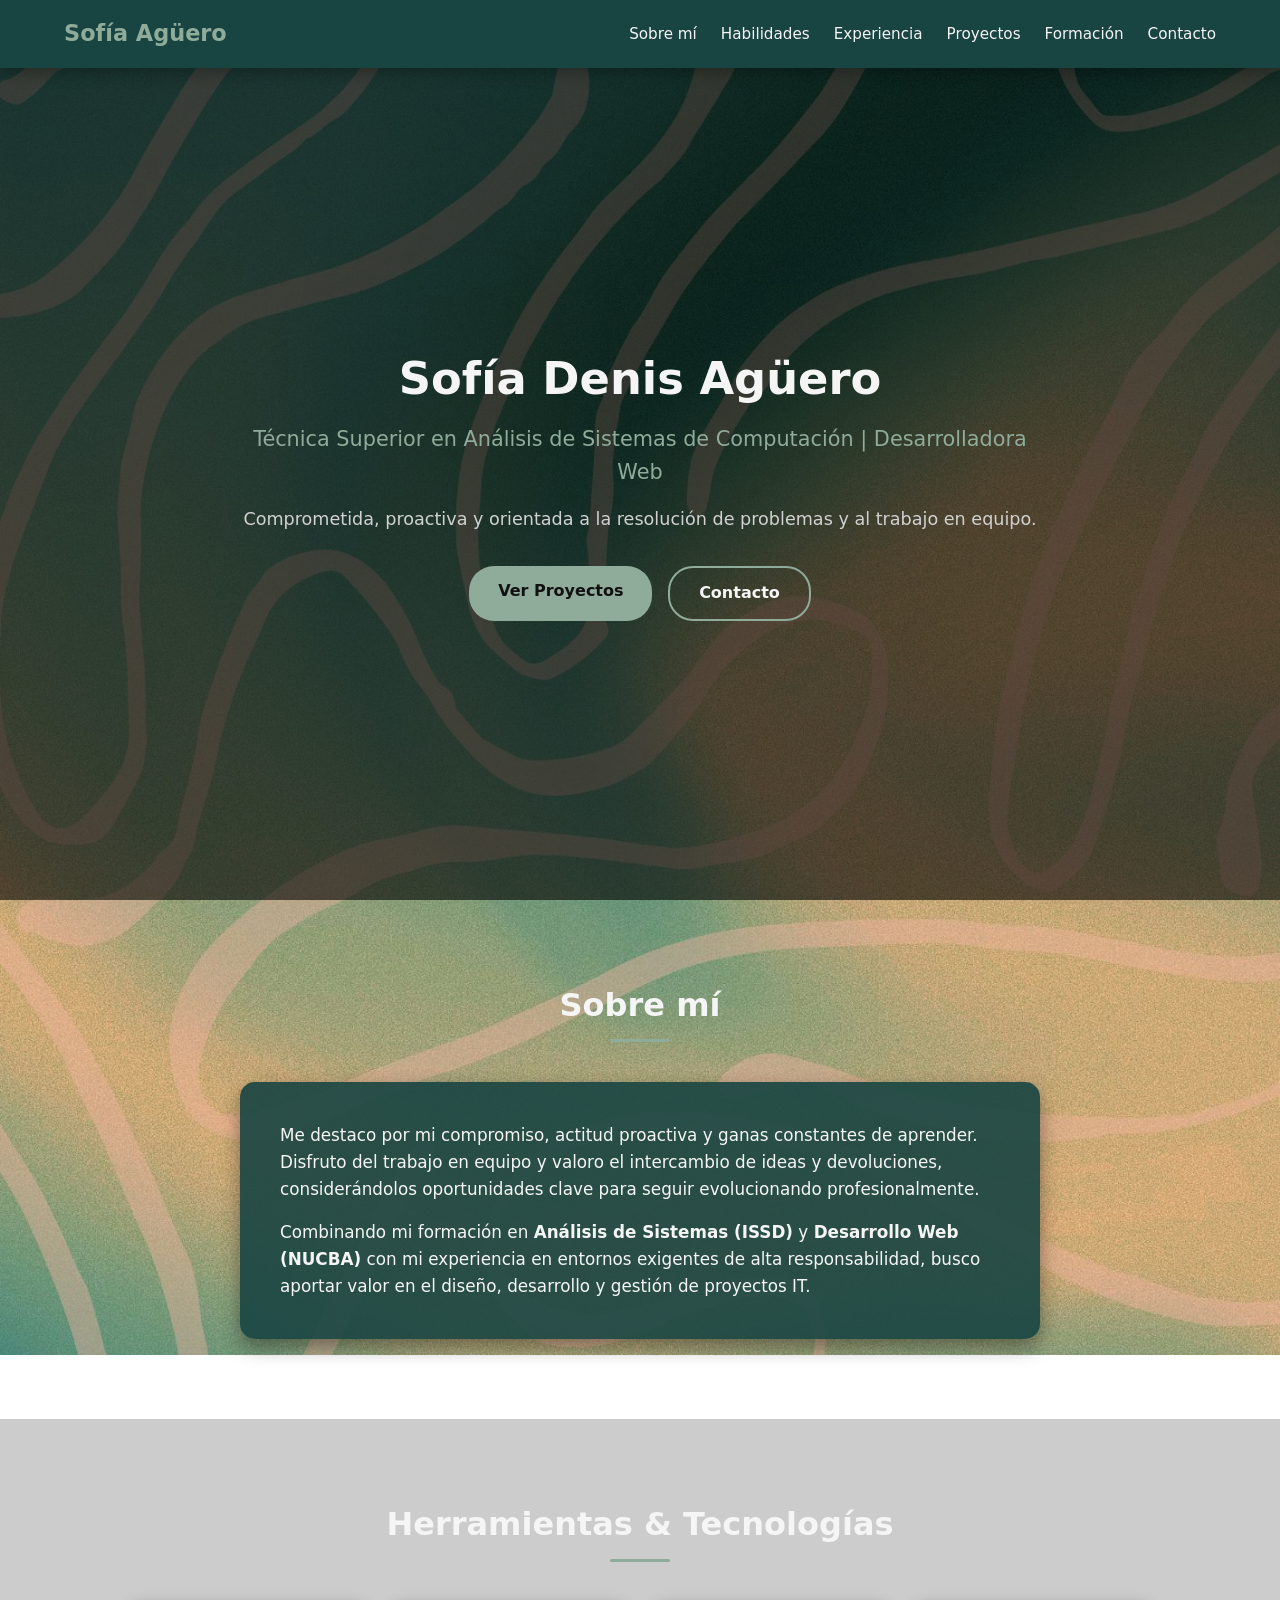
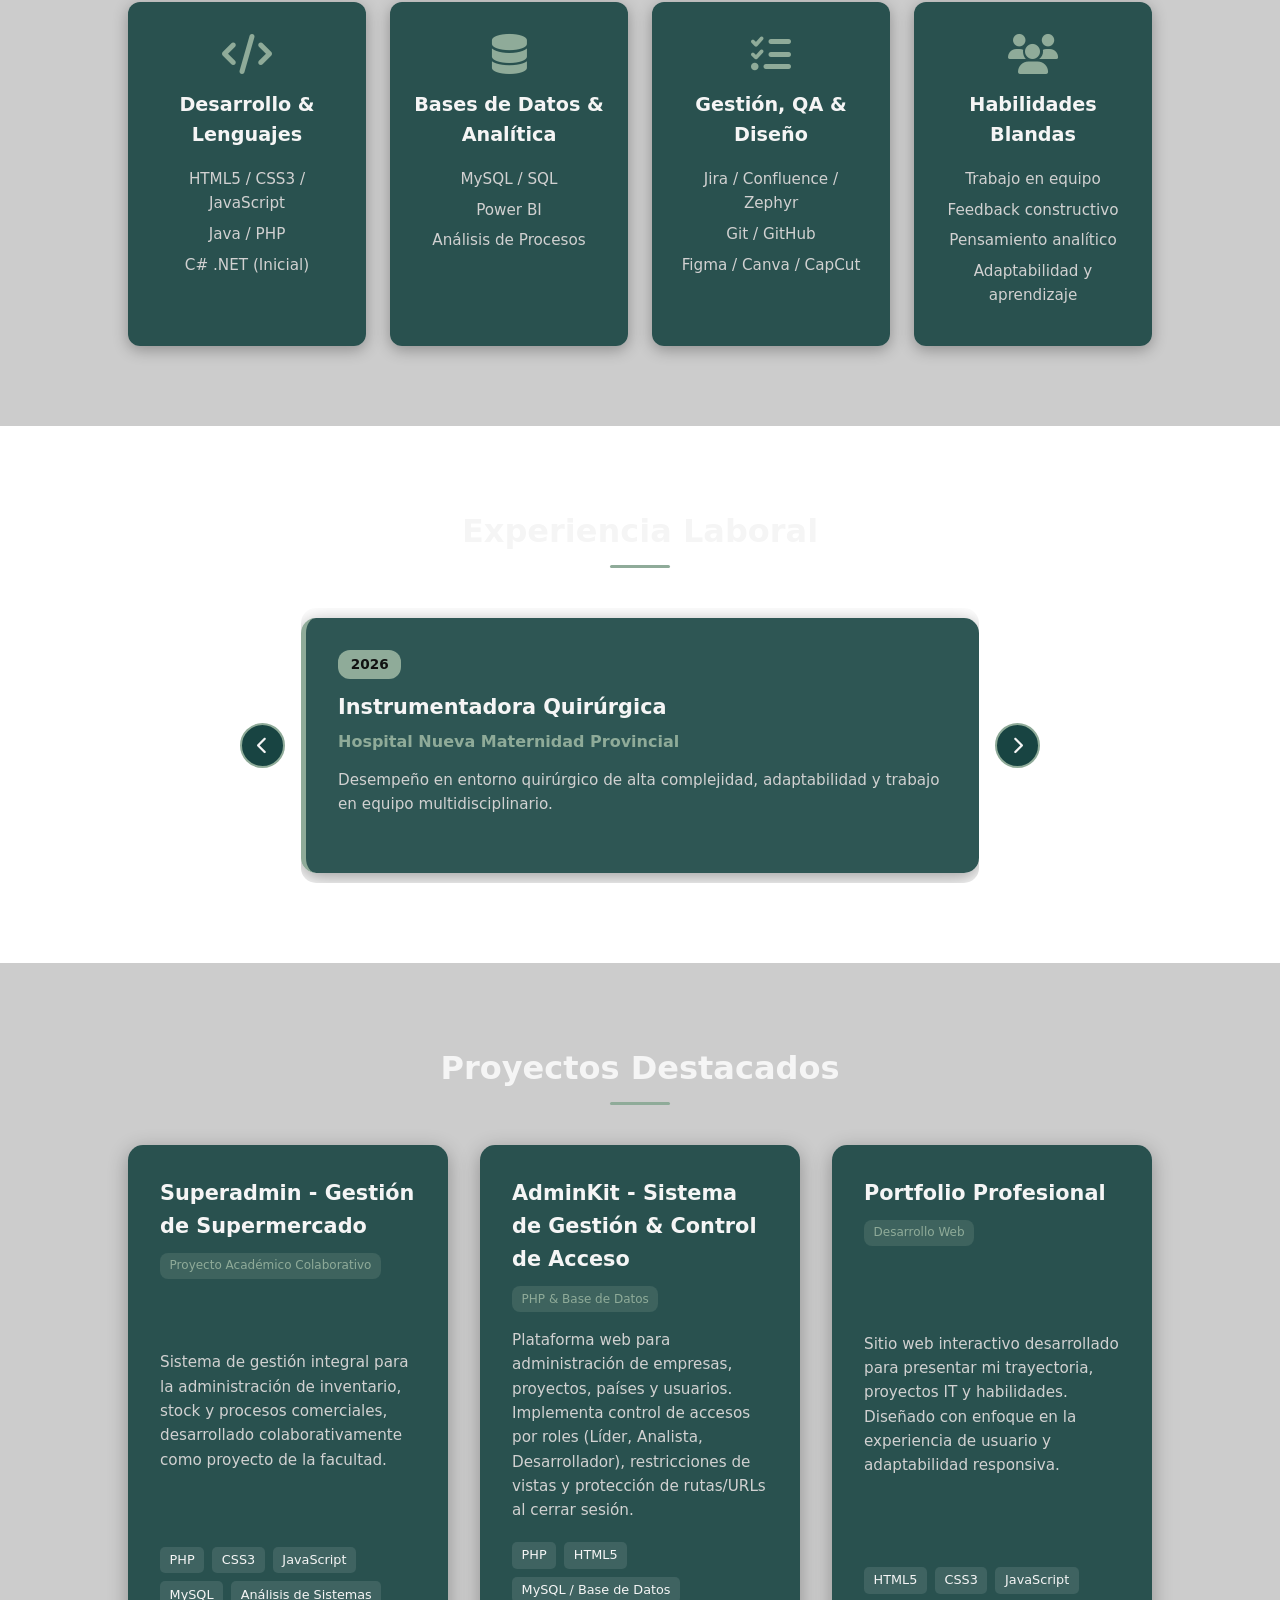
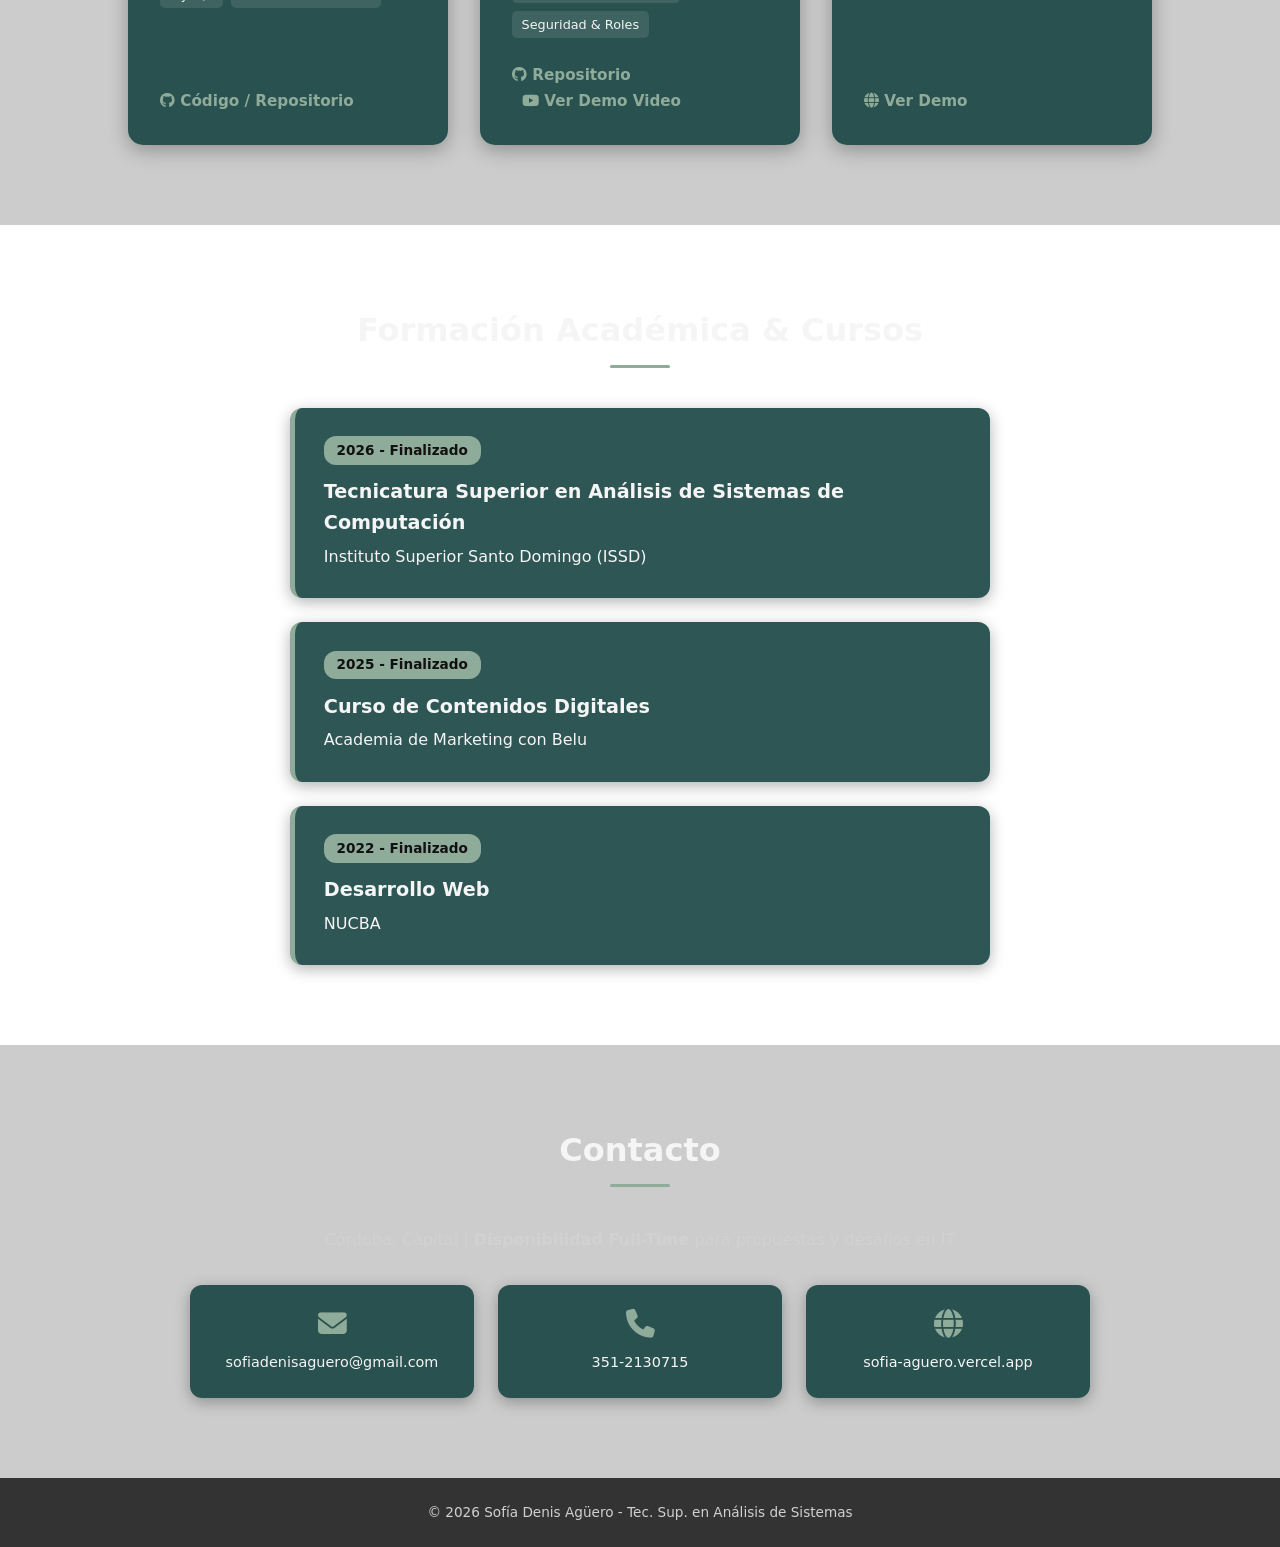
==== commit 93b3f58d: "Revise project title and description in index.html Updated project description and title in index.ht" ====
--- a/index.html
+++ b/index.html
@@ -210,12 +210,11 @@
 
             <article class="proyecto-card">
                 <div class="proyecto-header">
-                    <h3>Portfolio Profesional & Proyectos Web</h3>
+                    <h3>Portfolio Profesional</h3>
                     <span class="badge">Desarrollo Web</span>
                 </div>
                 <p>
-                    Diseño y desarrollo de sitios y maquetaciones web interactivas enfocadas en la experiencia de usuario y diseño adaptativo.
-                </p>
+Sitio web interactivo desarrollado para presentar mi trayectoria, proyectos IT y habilidades. Diseñado con enfoque en la experiencia de usuario y adaptabilidad responsiva.                </p>
                 <ul class="tech-stack">
                     <li>HTML5</li>
                     <li>CSS3</li>
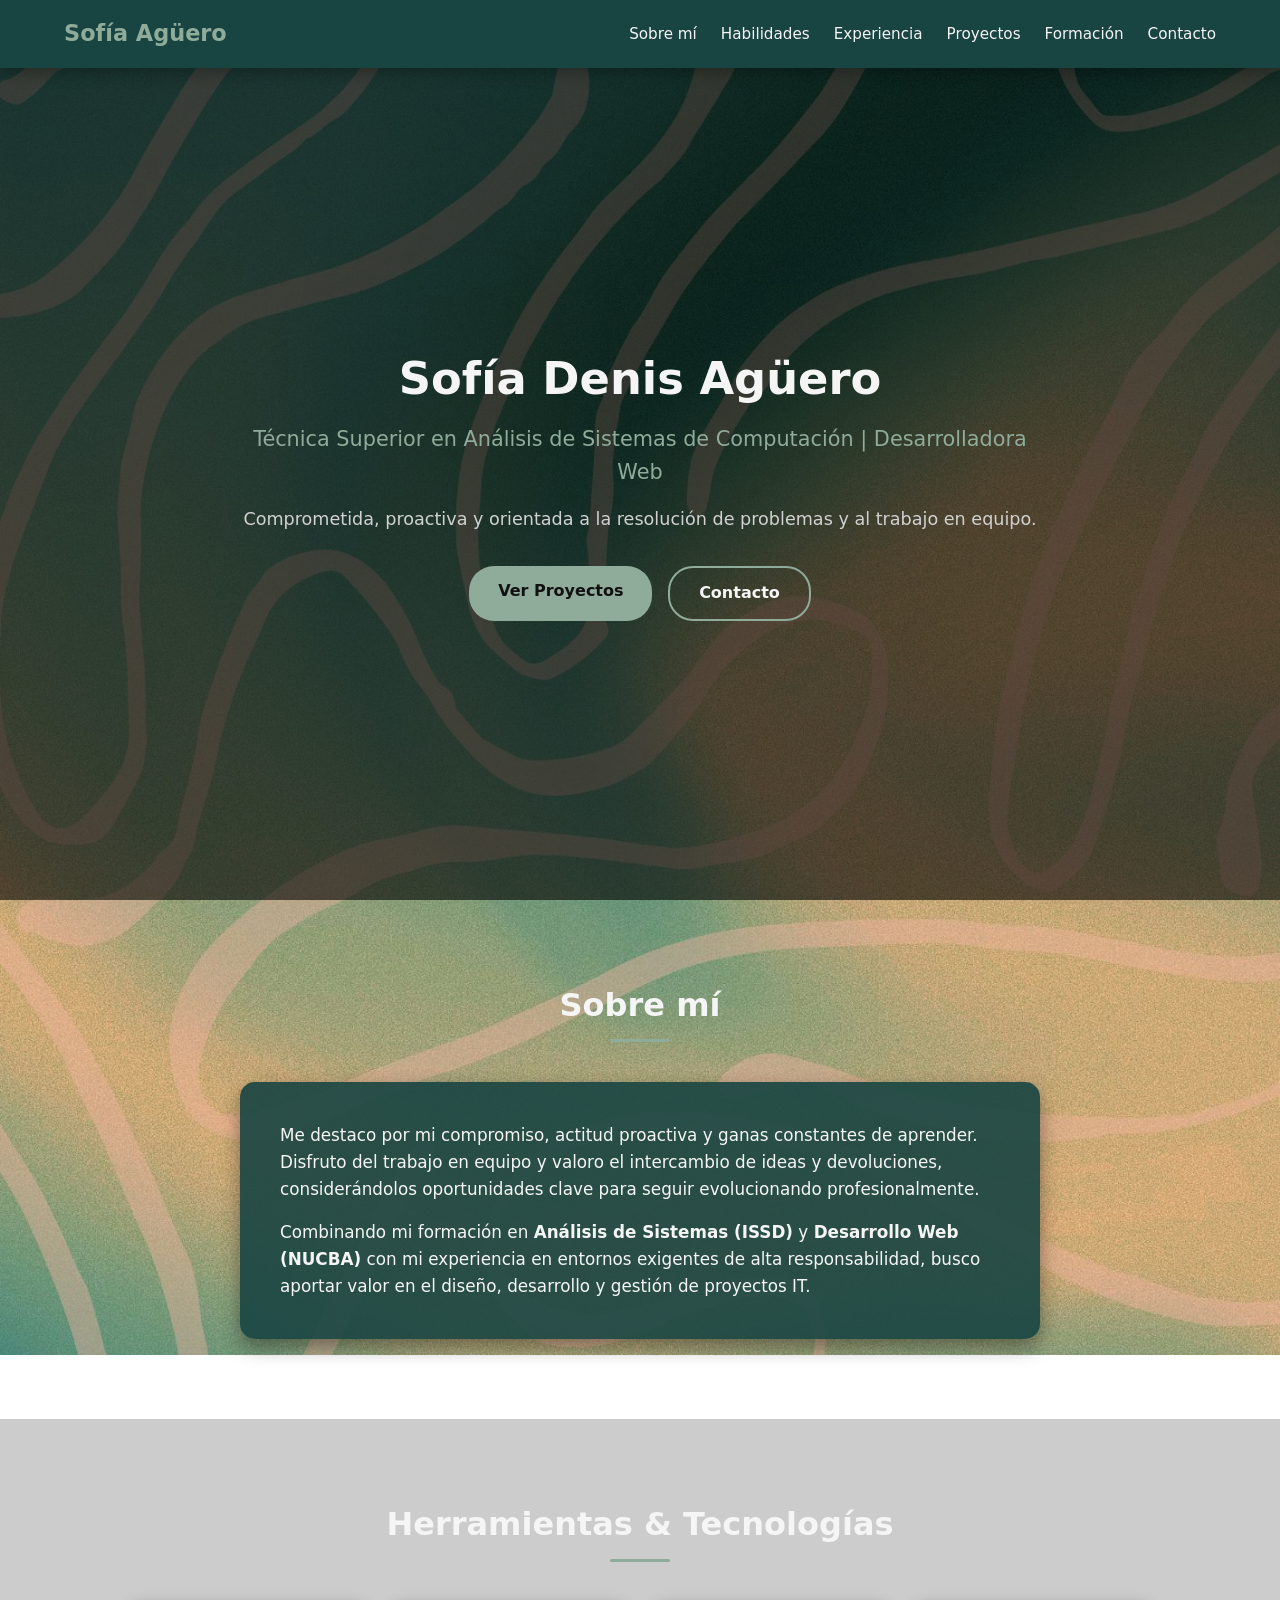
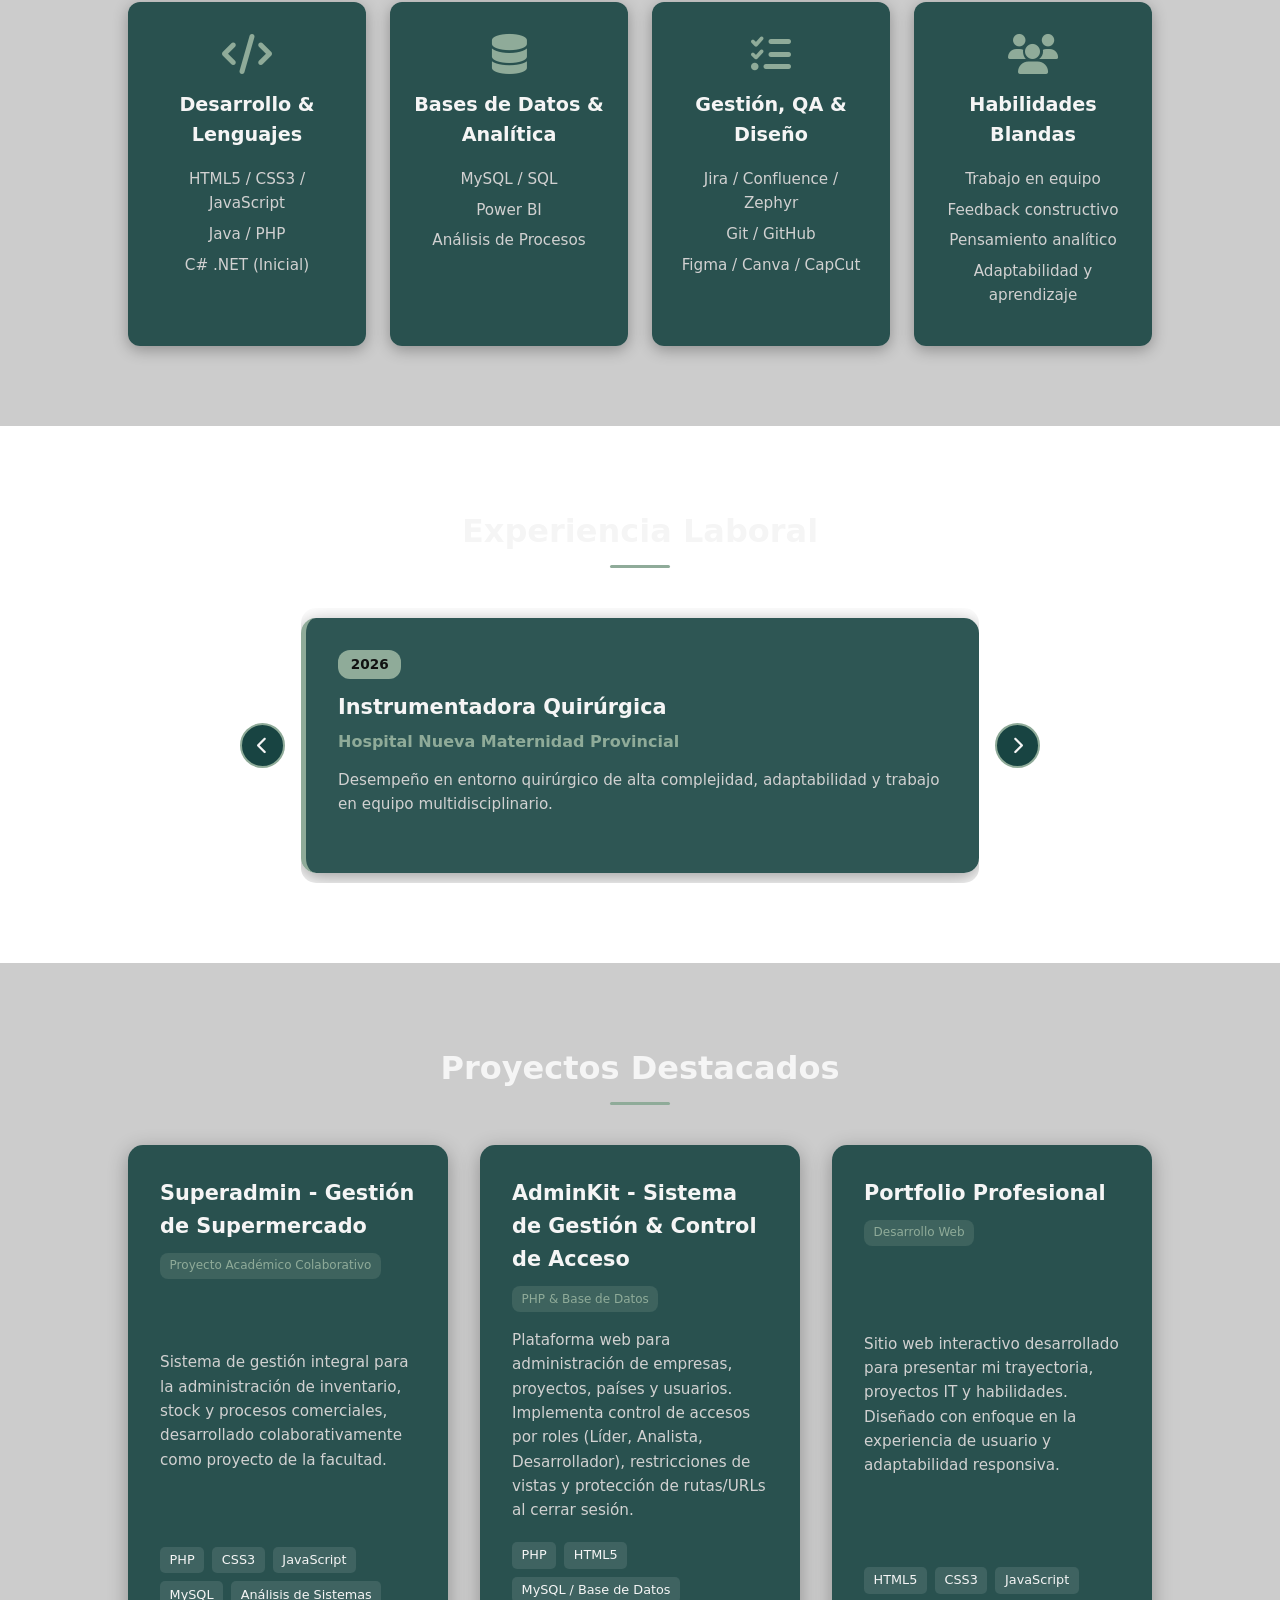
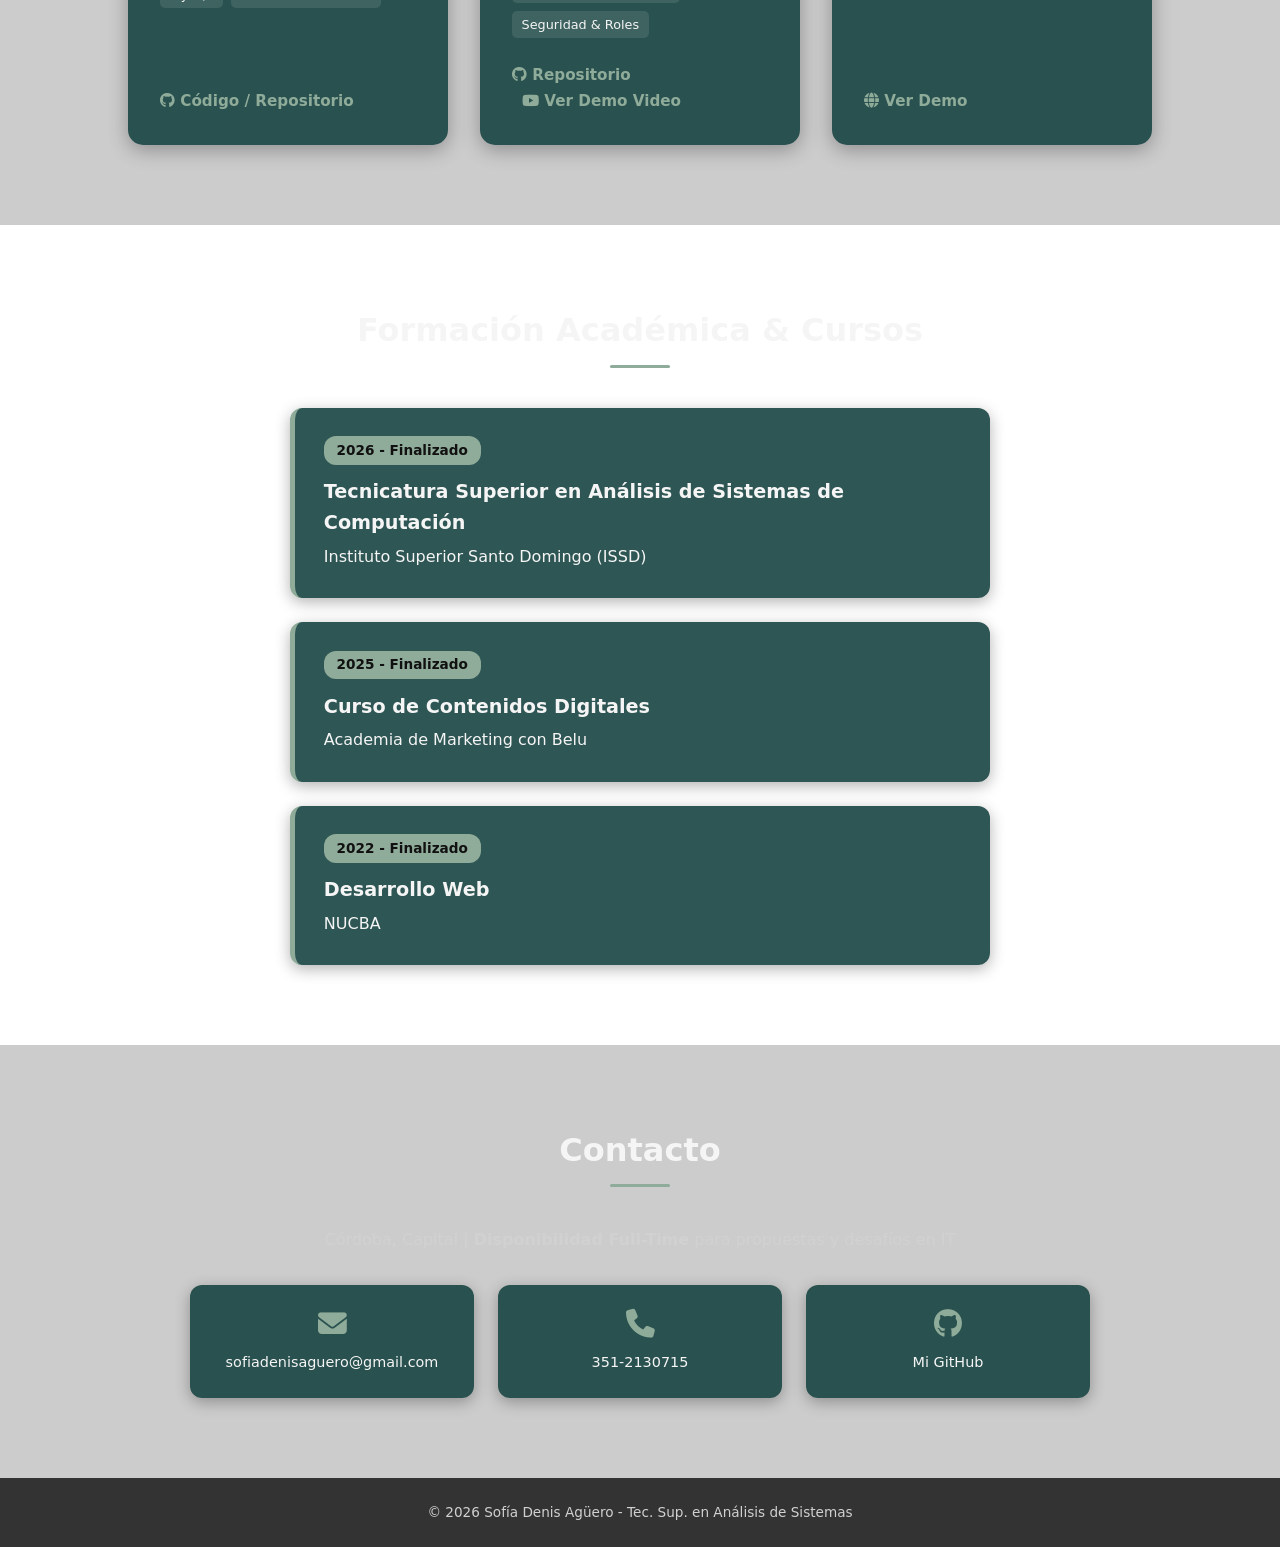
==== commit bb2cea12: "Update contact link to GitHub profile Replaced link to personal website with GitHub profile link." ====
--- a/index.html
+++ b/index.html
@@ -270,9 +270,9 @@
                 <i class="fa-solid fa-phone"></i>
                 <span>351-2130715</span>
             </a>
-            <a href="https://sofia-aguero.vercel.app" target="_blank" class="contacto-card">
-                <i class="fa-solid fa-globe"></i>
-                <span>sofia-aguero.vercel.app</span>
+           <a href="https://github.com/sofiadenisaguero" target="_blank" rel="noopener noreferrer" class="contacto-card">
+                <i class="fa-brands fa-github"></i>
+                <span>Mi GitHub</span>
             </a>
         </div>
     </section>
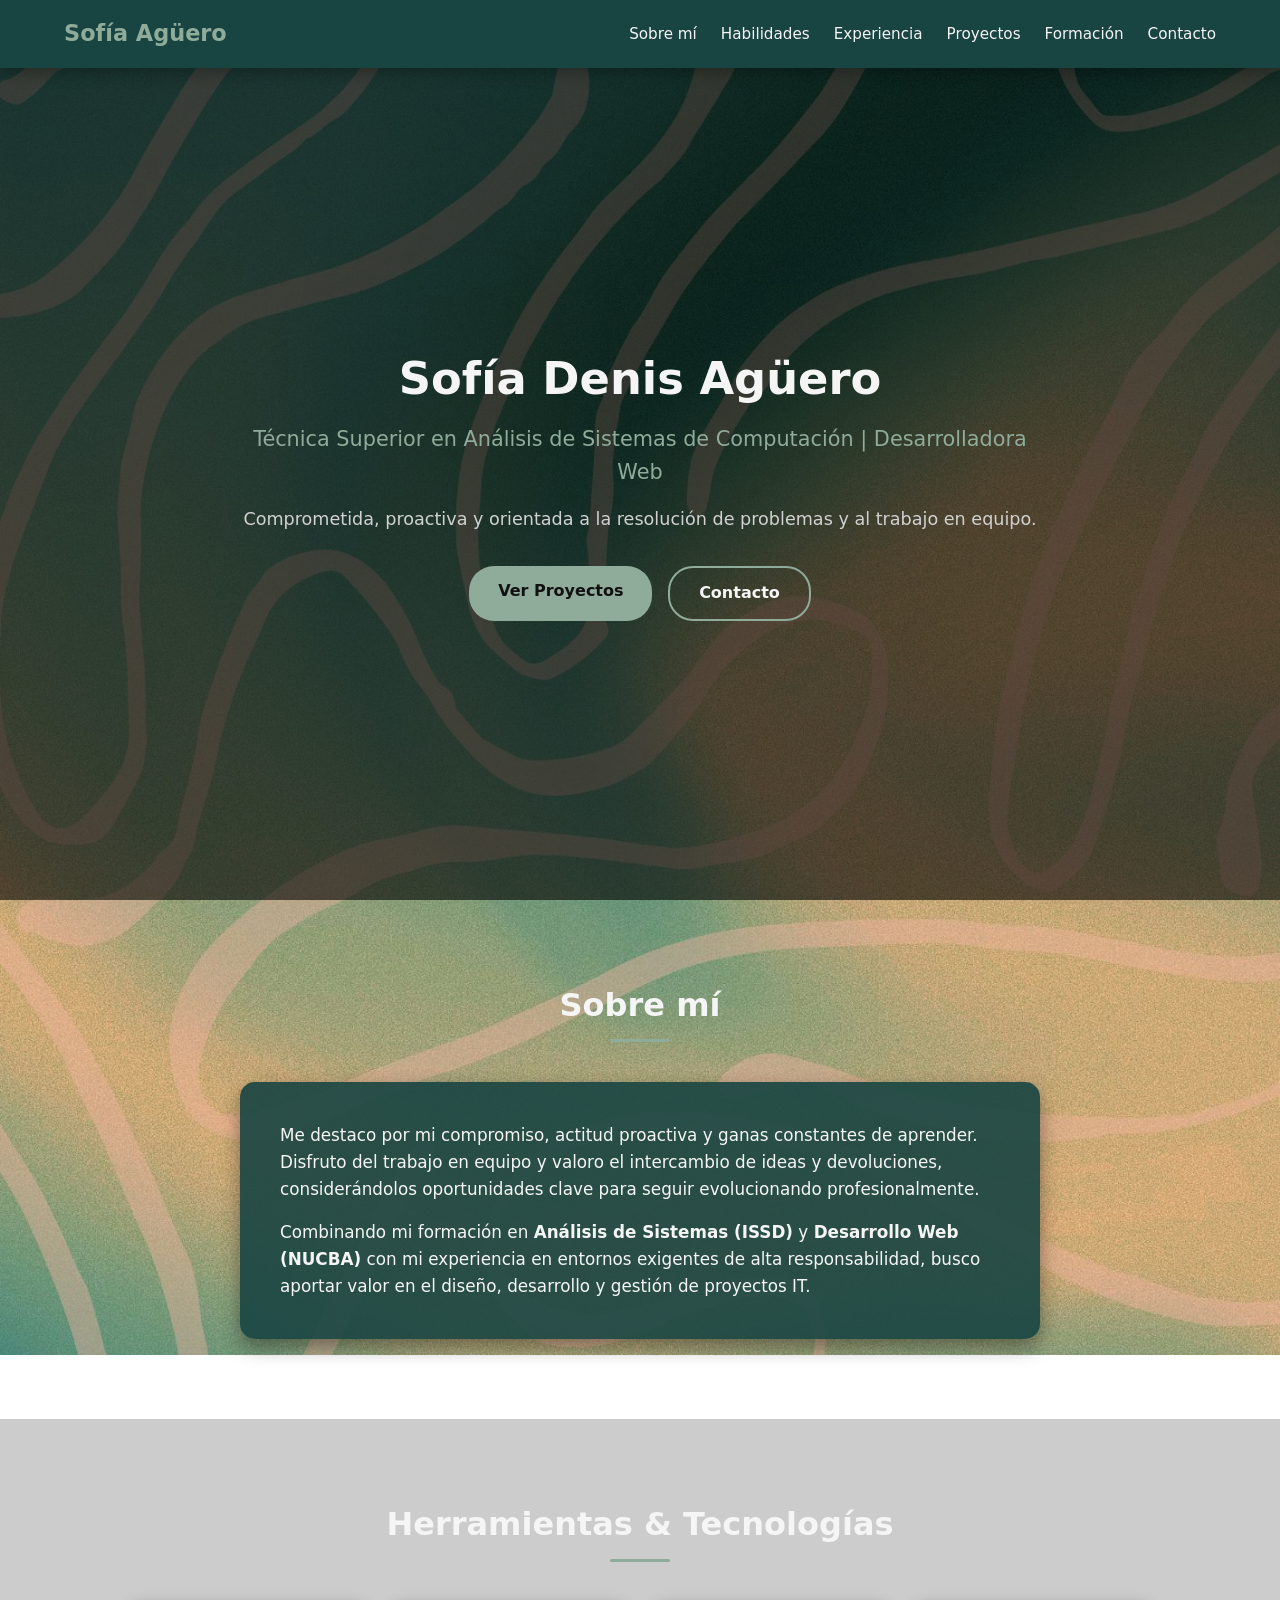
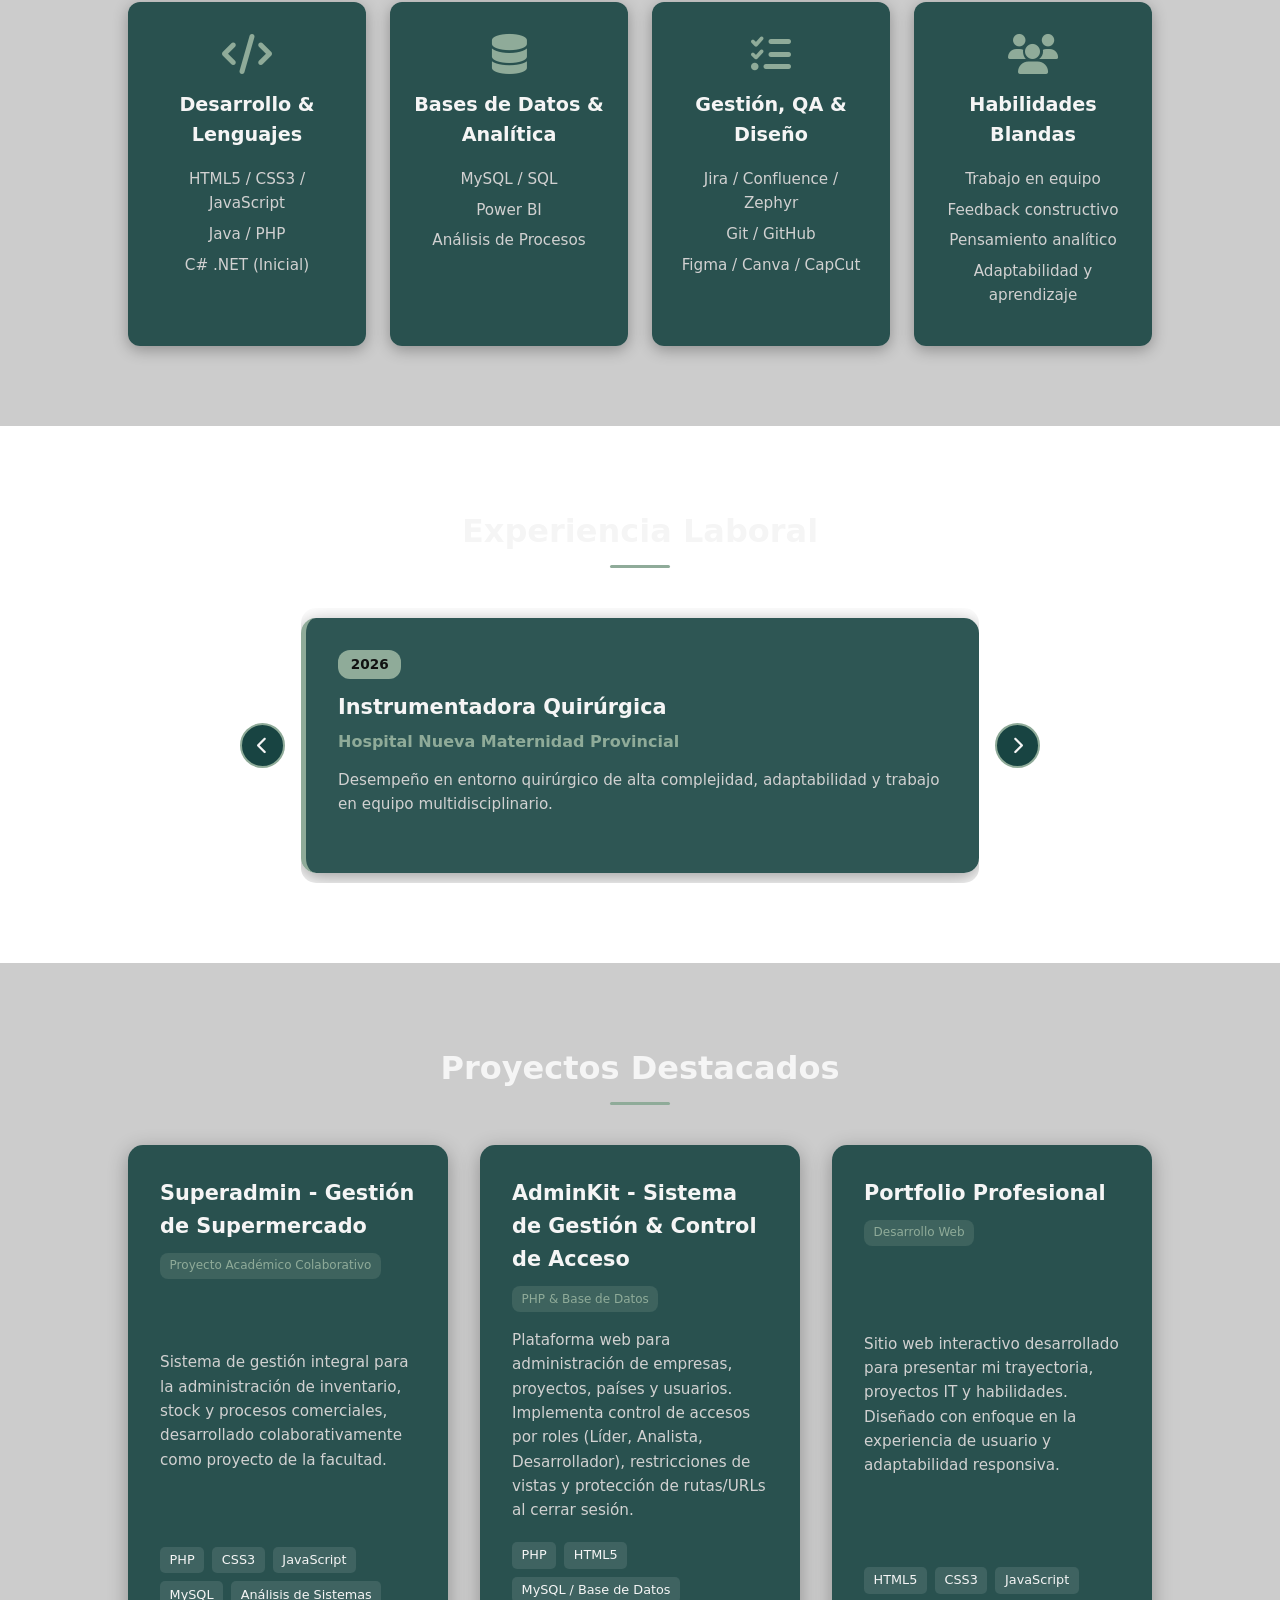
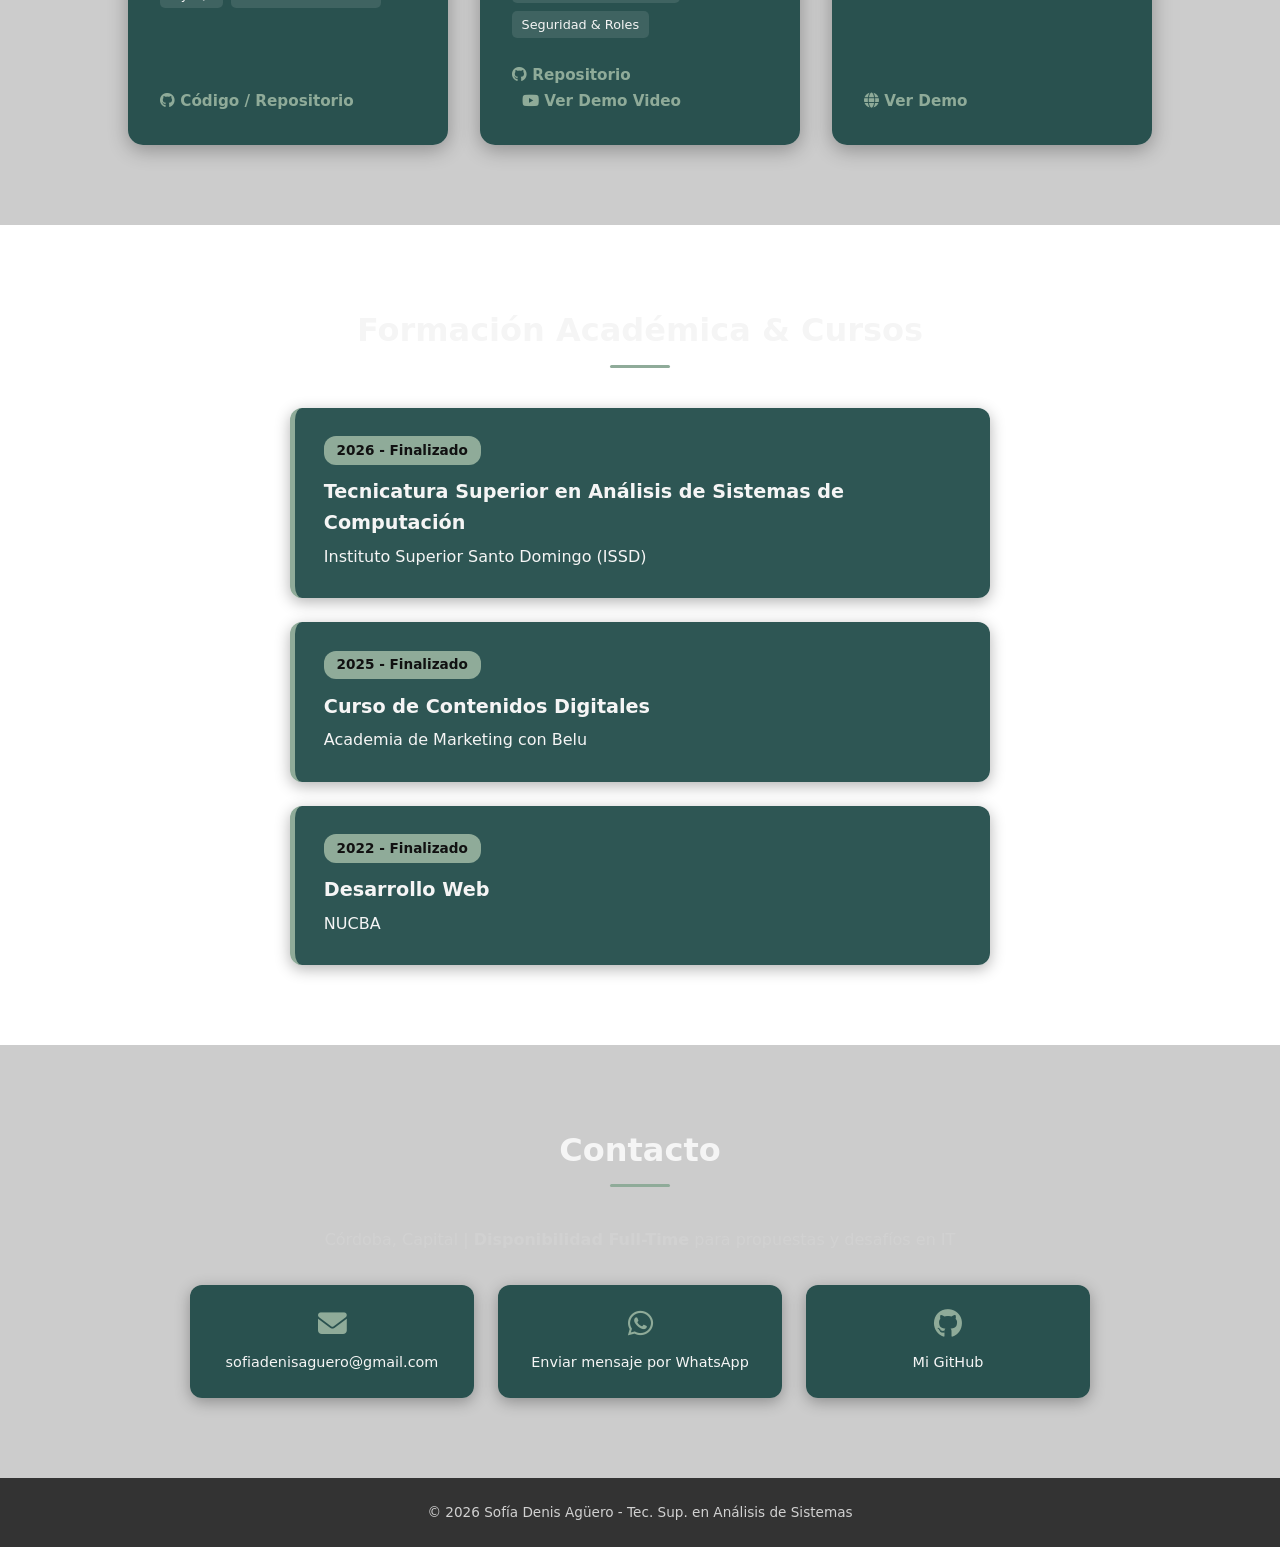
==== commit bffded08: "Update contact method to use WhatsApp link Replaced phone link with WhatsApp link for contact." ====
--- a/index.html
+++ b/index.html
@@ -266,9 +266,9 @@
                 <i class="fa-solid fa-envelope"></i>
                 <span>sofiadenisaguero@gmail.com</span>
             </a>
-            <a href="tel:3512130715" class="contacto-card">
-                <i class="fa-solid fa-phone"></i>
-                <span>351-2130715</span>
+            <a href="https://wa.me/5493512130715" target="_blank" rel="noopener noreferrer" class="contacto-card">
+                   <i class="fa-brands fa-whatsapp"></i>
+                    <span>Enviar mensaje por WhatsApp</span>
             </a>
            <a href="https://github.com/sofiadenisaguero" target="_blank" rel="noopener noreferrer" class="contacto-card">
                 <i class="fa-brands fa-github"></i>
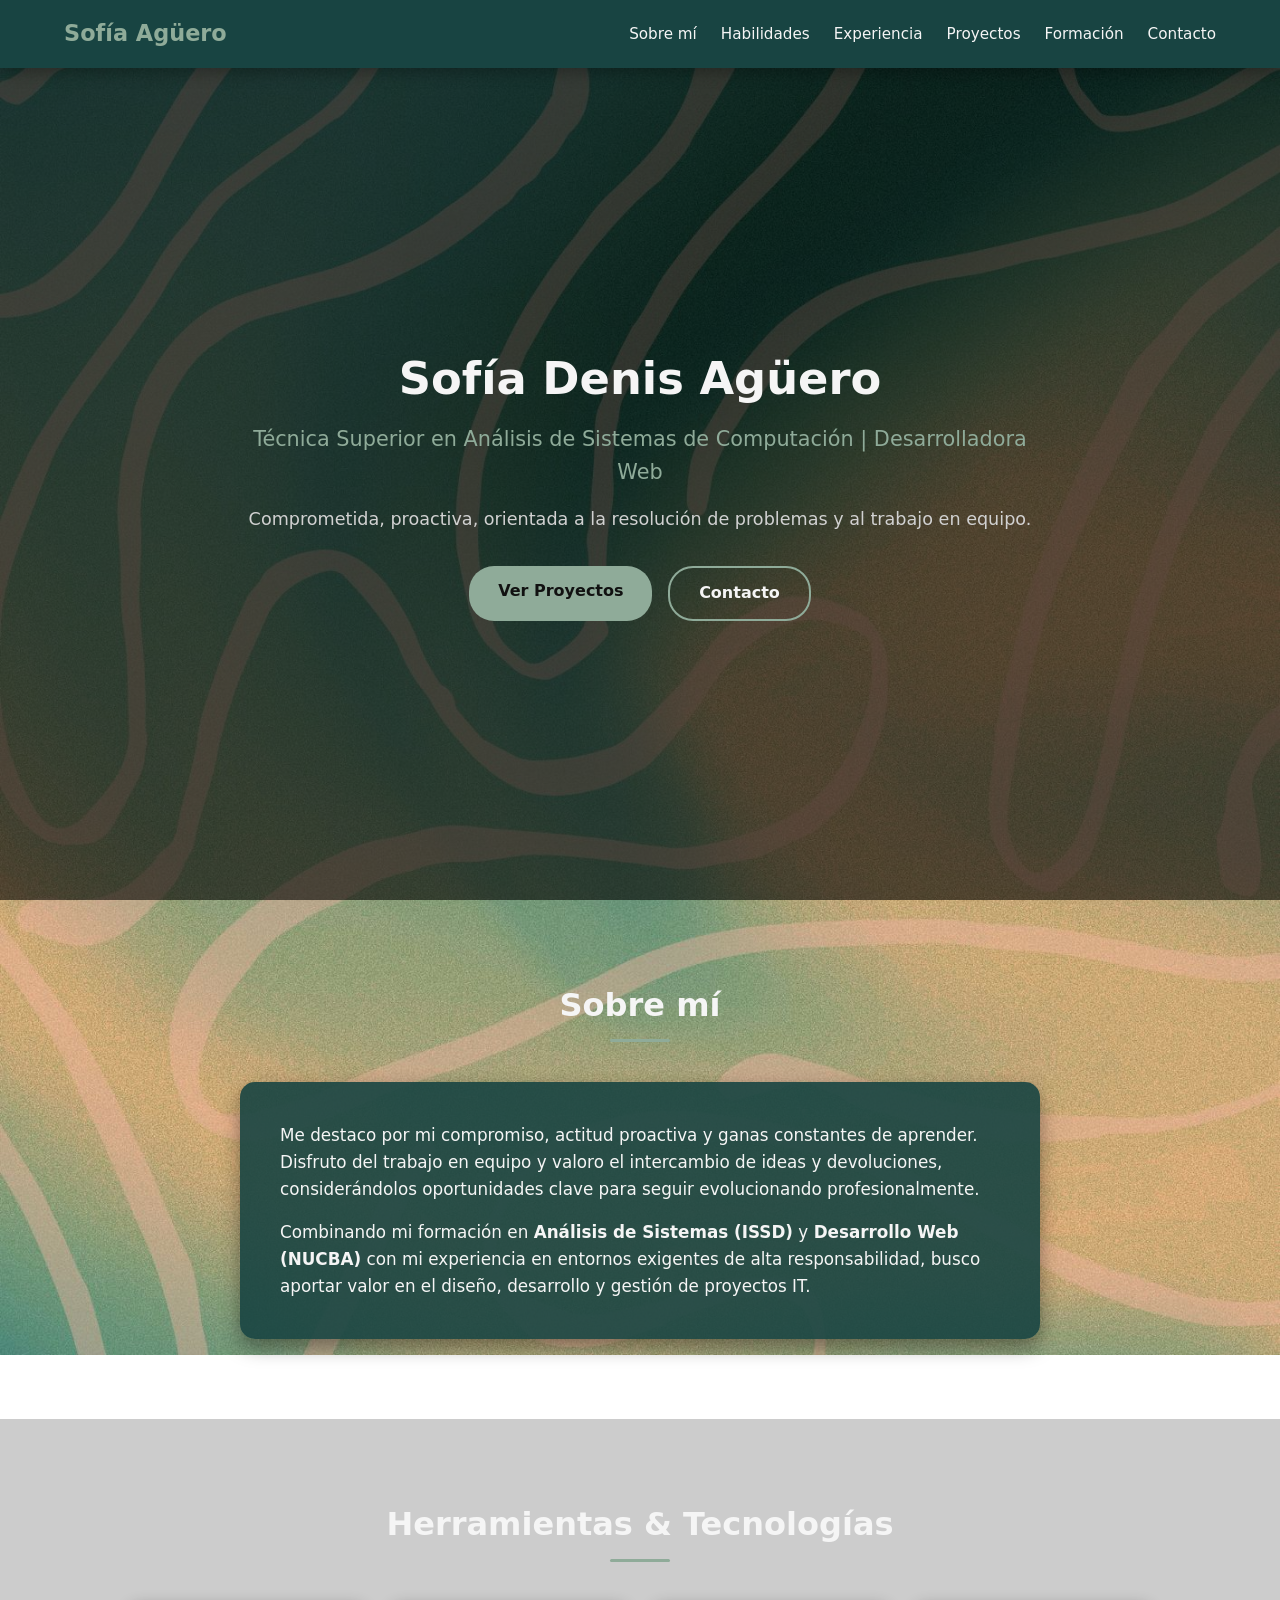
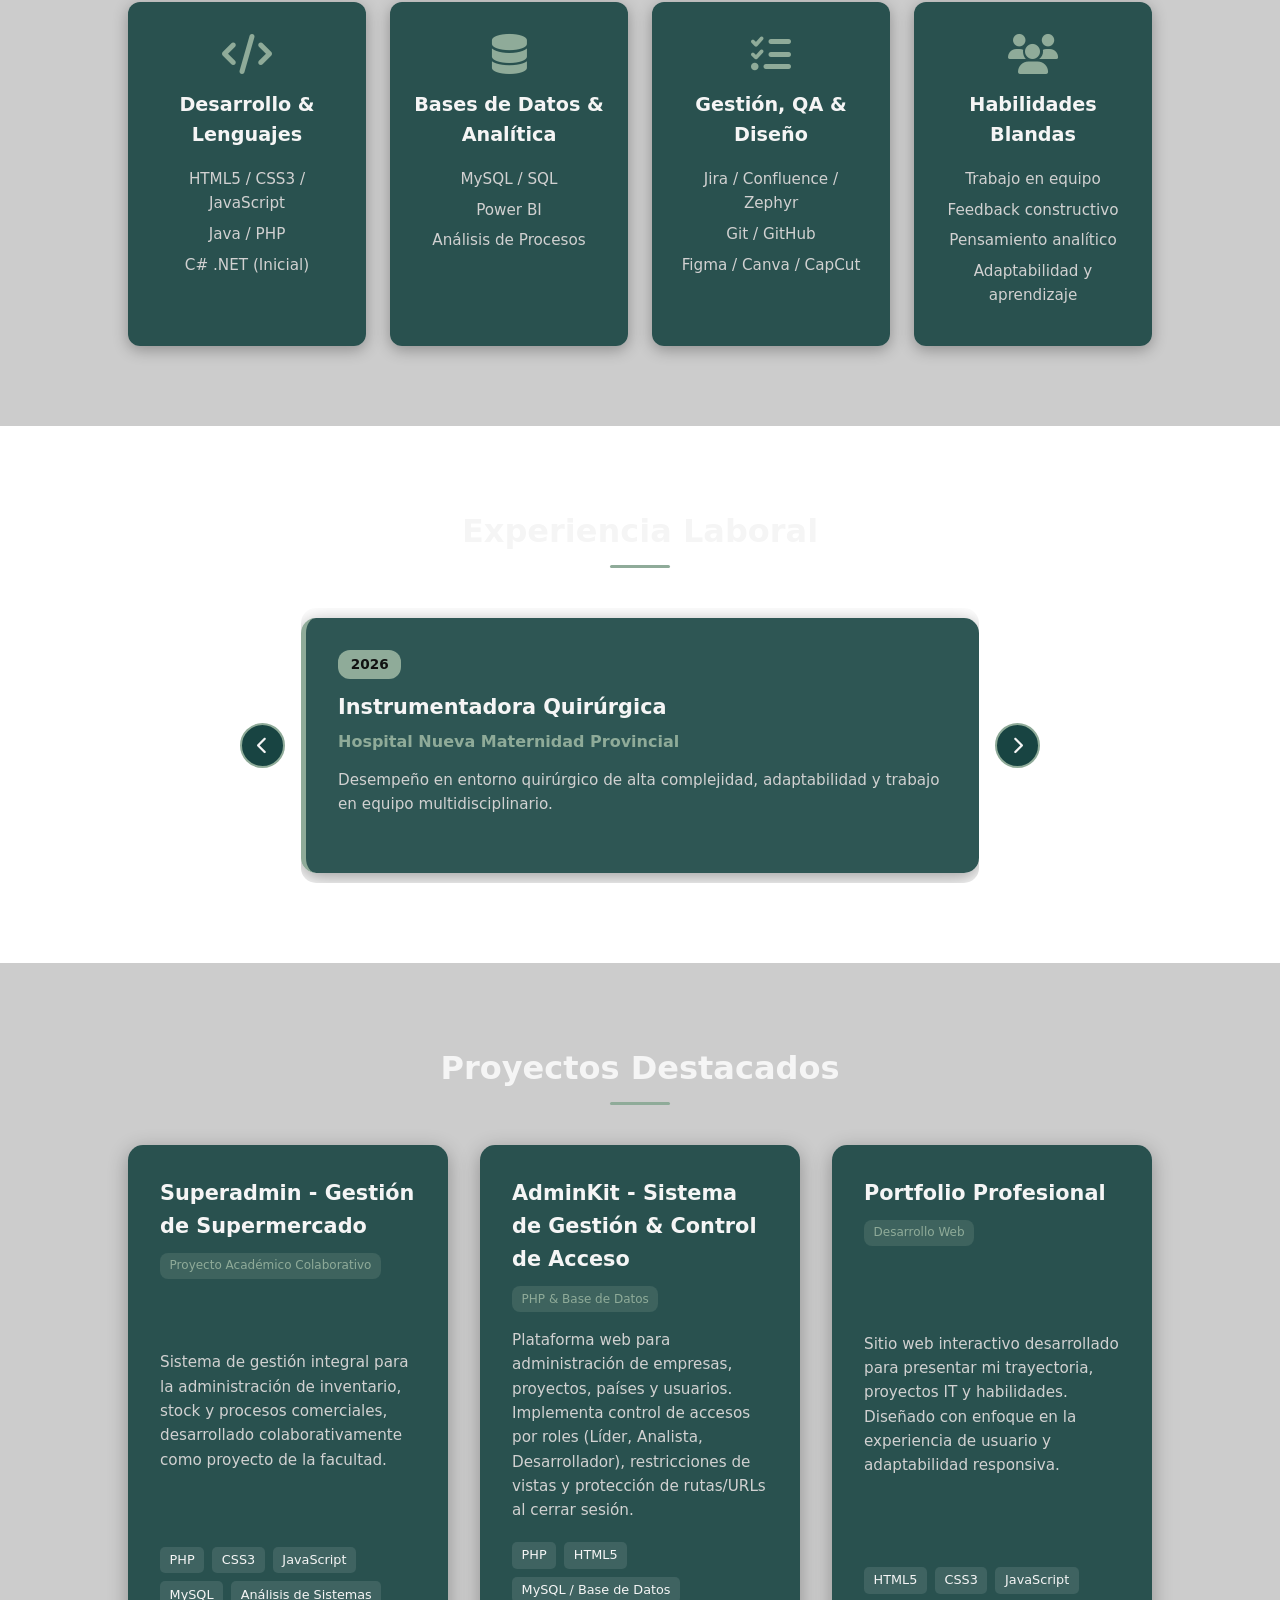
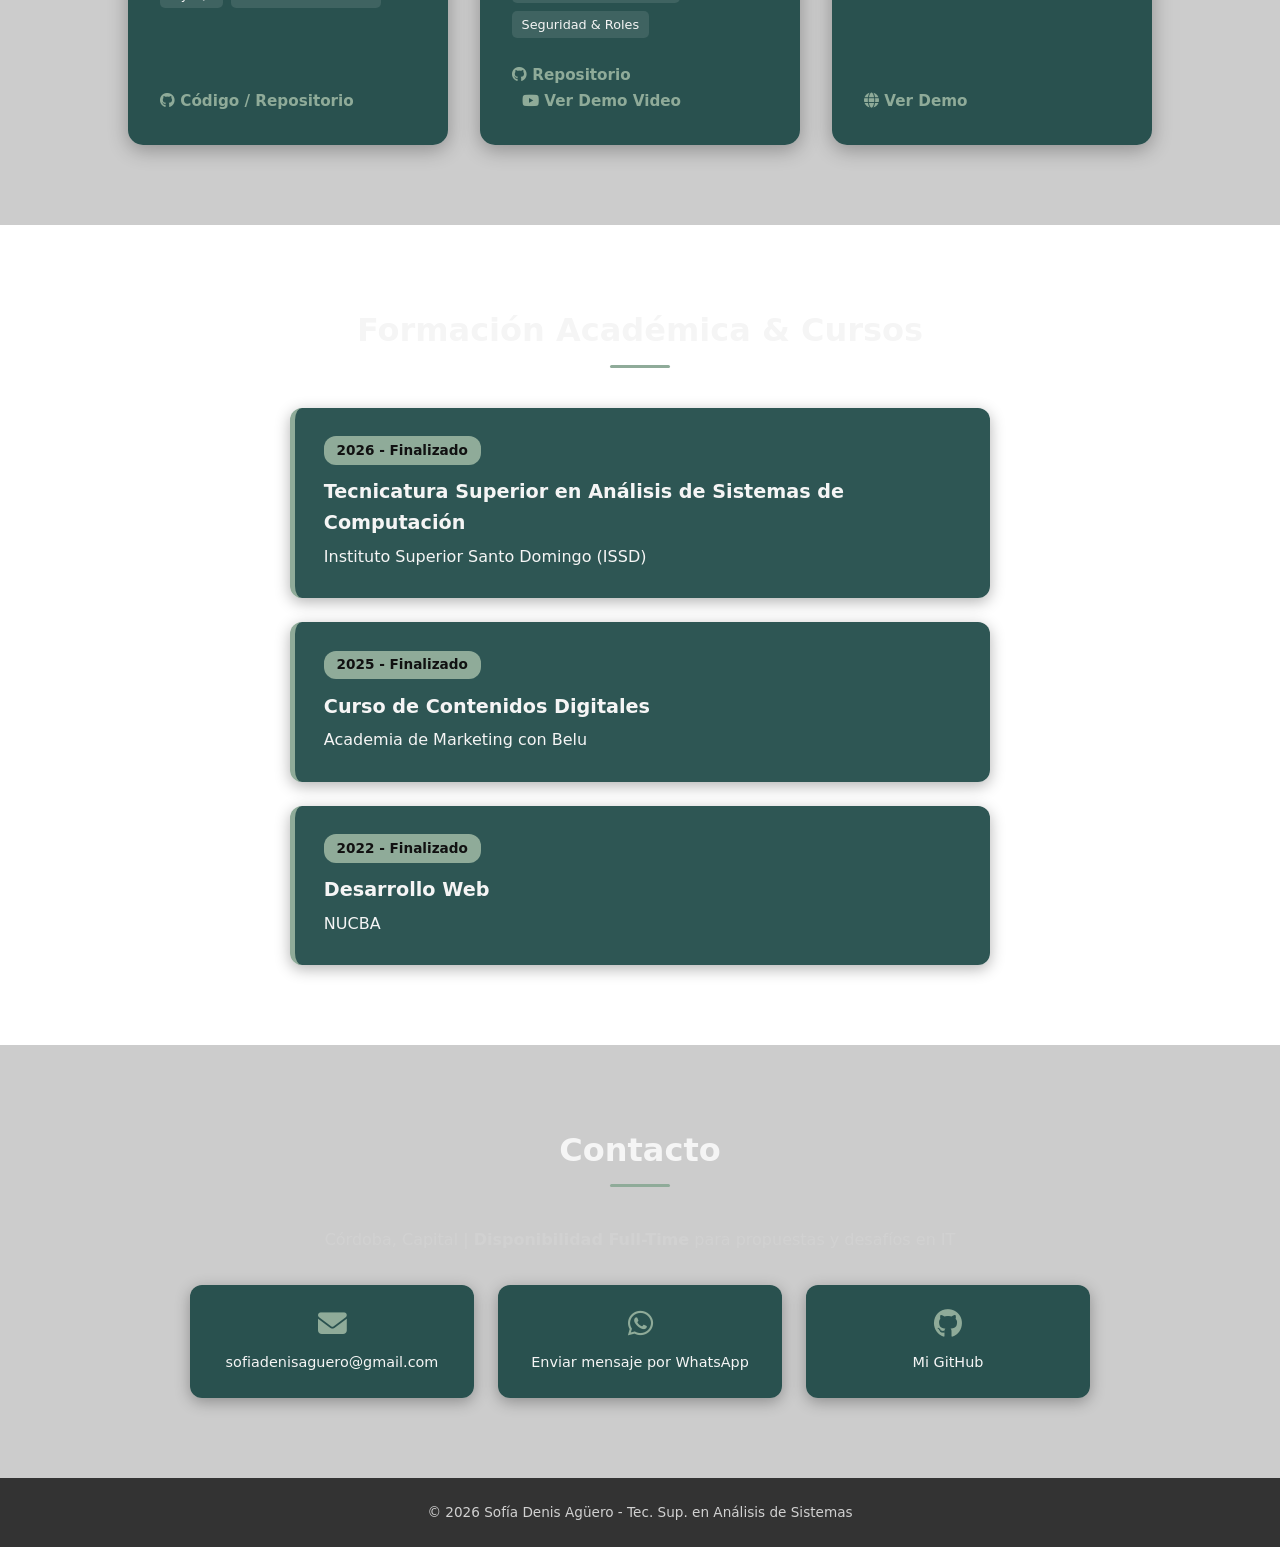
==== commit d9cf809d: "Fix punctuation in hero section description" ====
--- a/index.html
+++ b/index.html
@@ -25,7 +25,7 @@
         <div class="hero-content">
             <h1>Sofía Denis Agüero</h1>
             <h2>Técnica Superior en Análisis de Sistemas de Computación | Desarrolladora Web</h2>
-            <p>Comprometida, proactiva y orientada a la resolución de problemas y al trabajo en equipo.</p>
+            <p>Comprometida, proactiva, orientada a la resolución de problemas y al trabajo en equipo.</p>
             <div class="hero-buttons">
                 <a href="#proyectos" class="btn primary">Ver Proyectos</a>
                 <a href="#contacto" class="btn secondary">Contacto</a>
